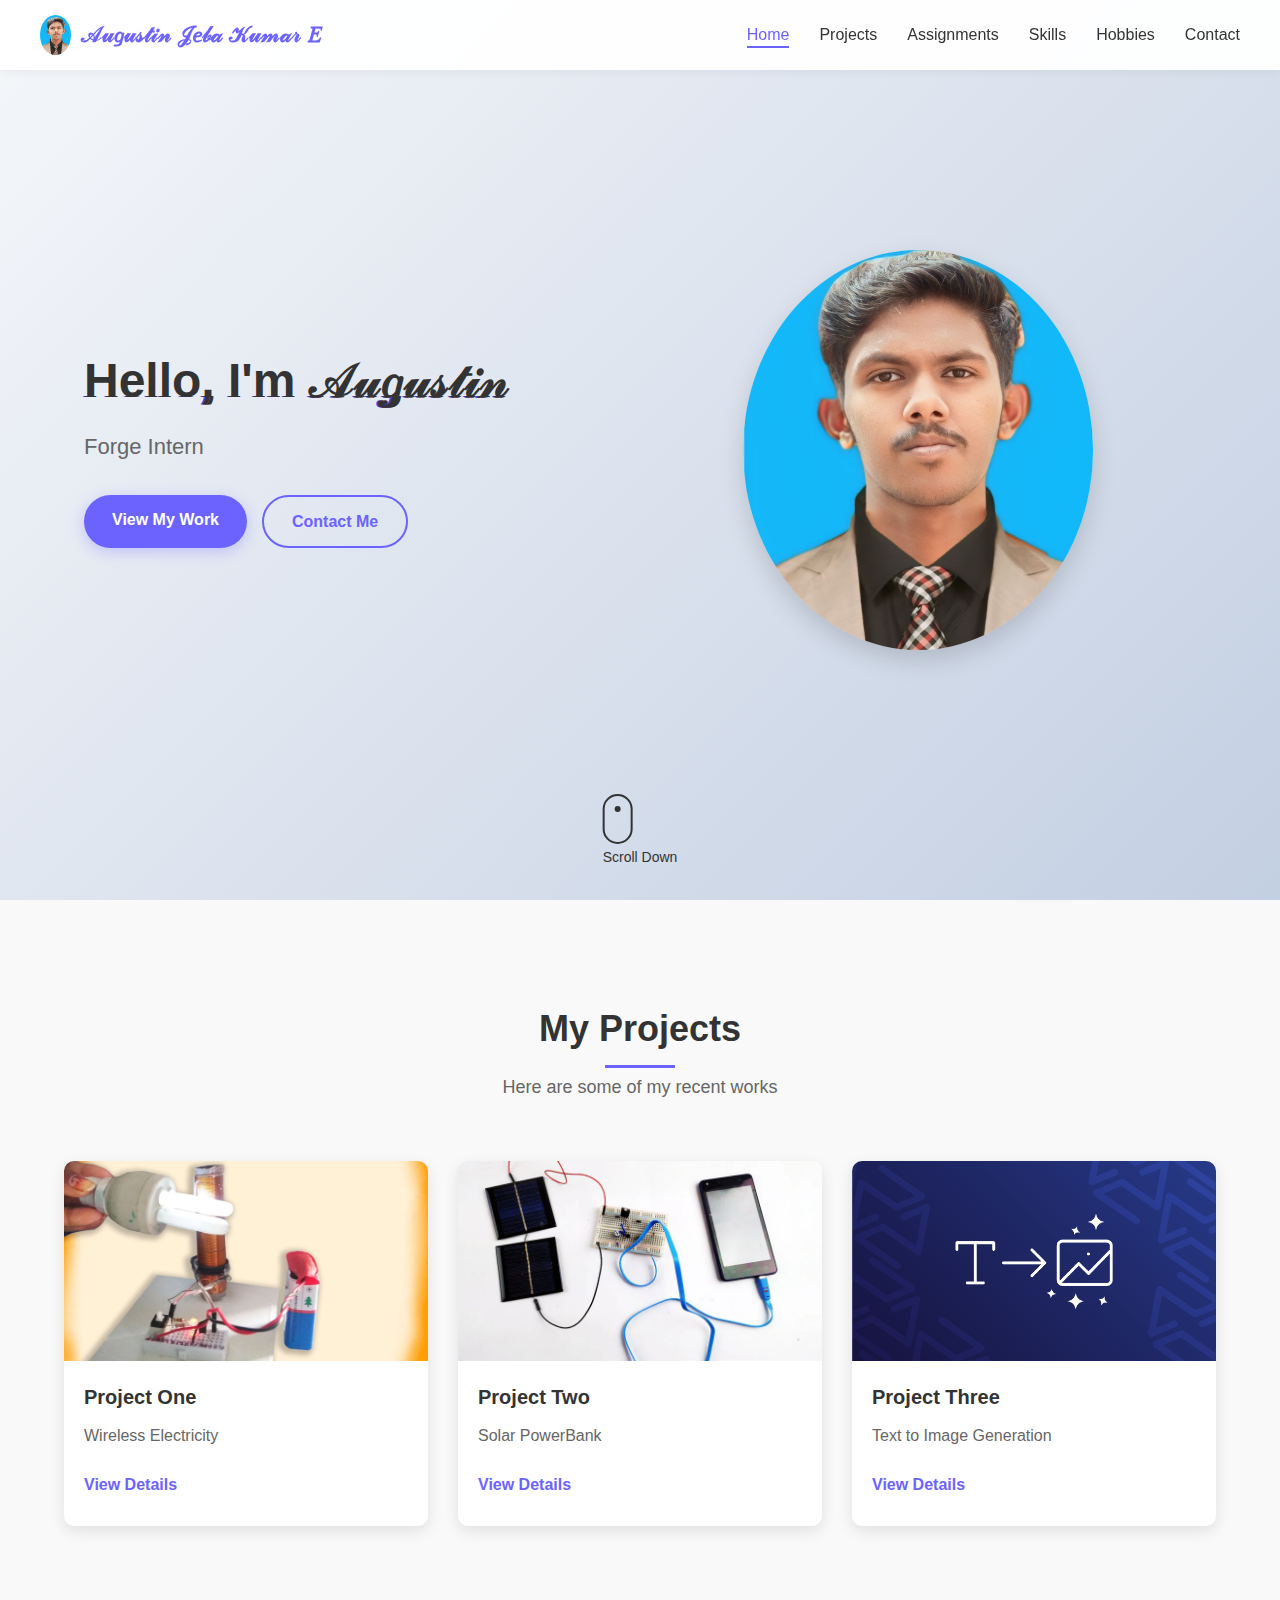
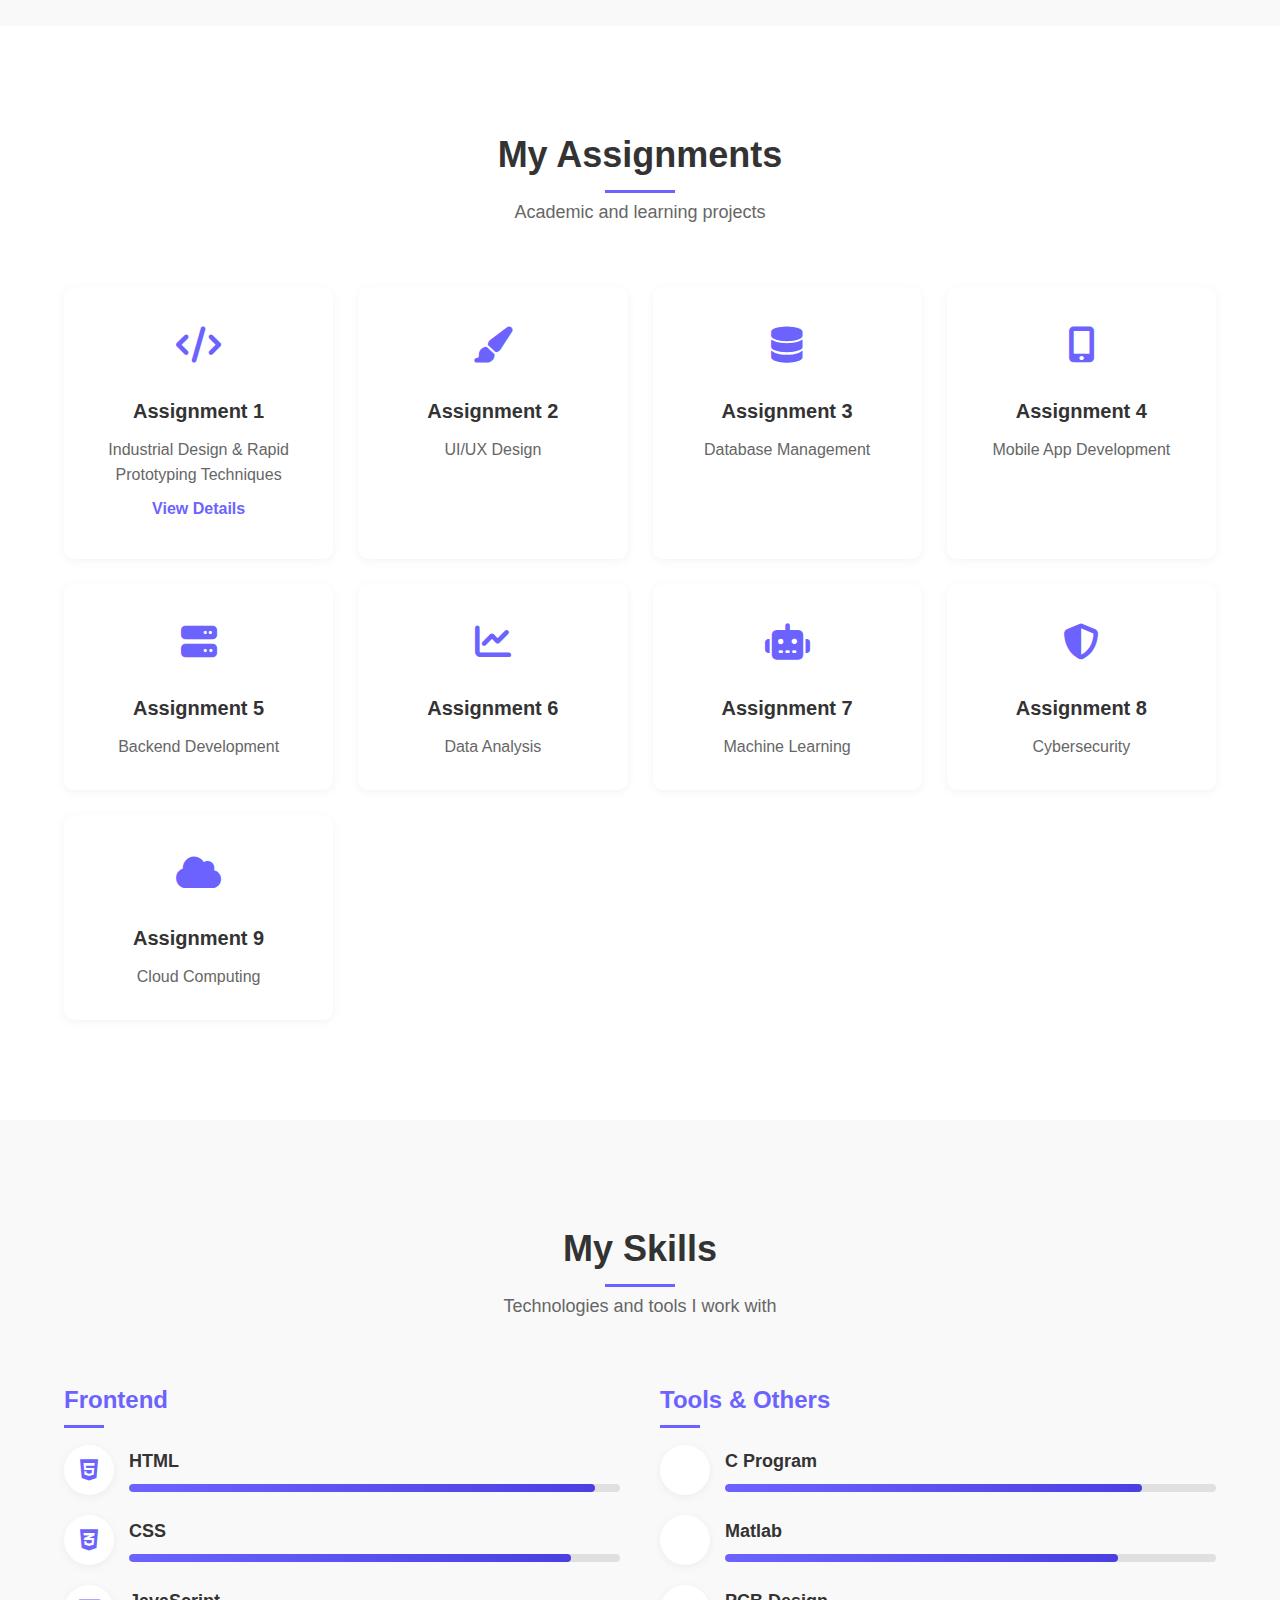
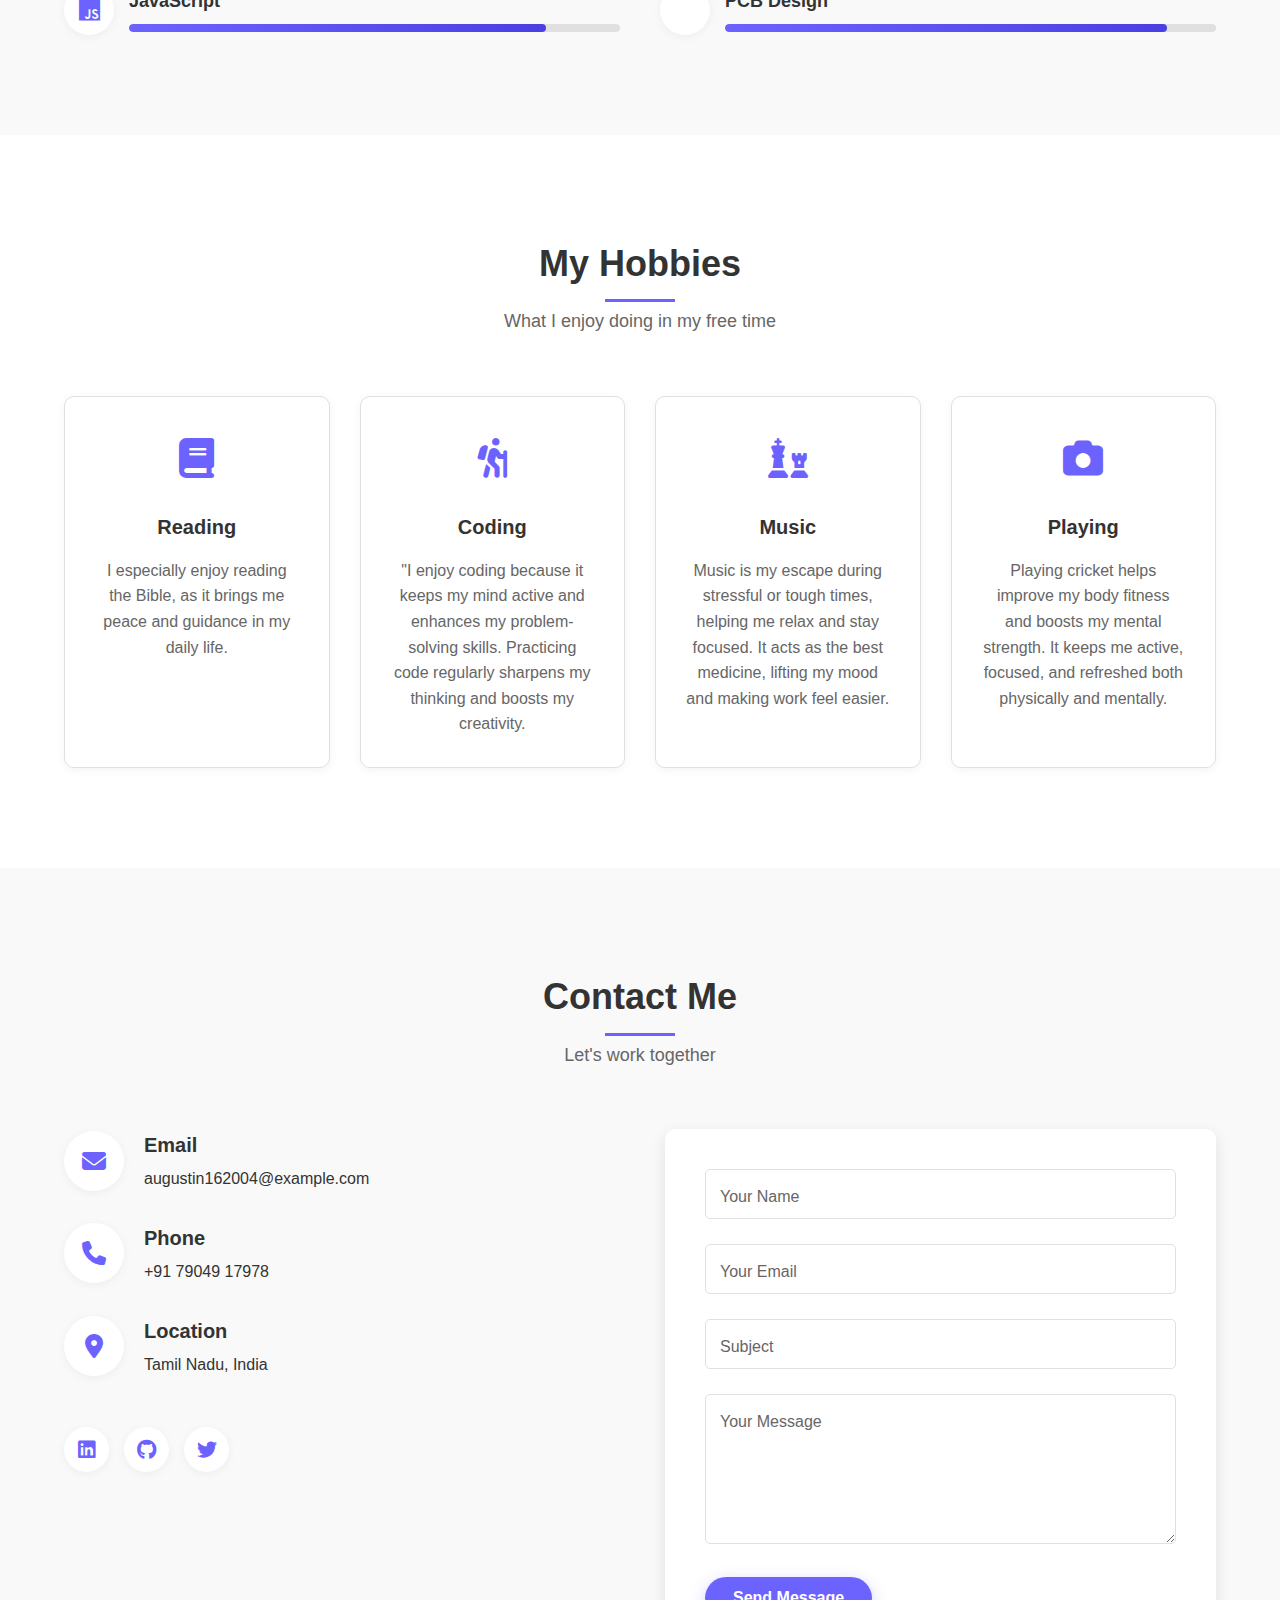
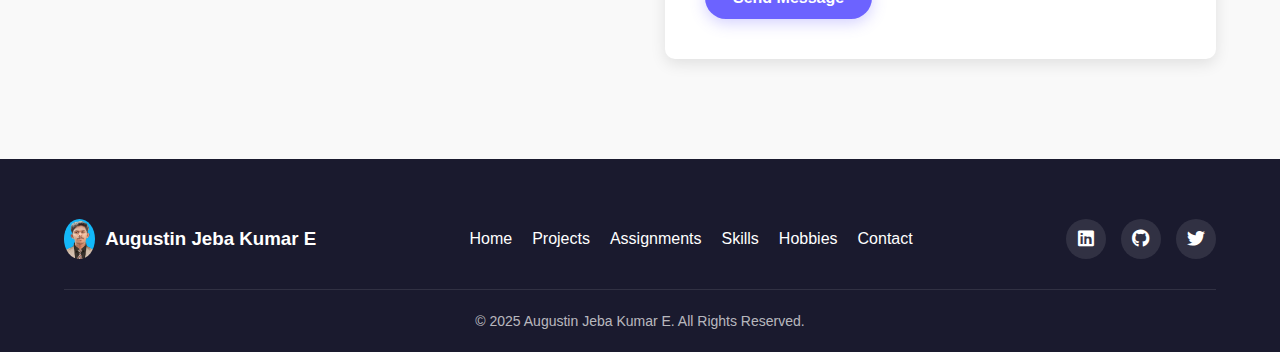
==== index.html @ efdfb590 "Update and rename file.html to index.html" ====
<!DOCTYPE html>
<html lang="en">
<head>
  <meta charset="UTF-8">
  <meta name="viewport" content="width=device-width, initial-scale=1.0">
  <title>Your Portfolio</title>
  <link rel="stylesheet" href="file.css">
  <link rel="stylesheet" href="https://cdnjs.cloudflare.com/ajax/libs/font-awesome/6.4.0/css/all.min.css">
</head>
<body>
  <!-- Navigation Bar -->
  <header>
    <div class="logo">
      <img src="WhatsApp Image 2025-02-07 at 15.51.20_f68d28e0.jpg" alt="Your Logo">
      <h1>𝒜𝓊𝑔𝓊𝓈𝓉𝒾𝓃 𝒥𝑒𝒷𝒶 𝒦𝓊𝓂𝒶𝓇 𝐸</h1>
    </div>
    <nav>
      <div class="hamburger">
        <div class="line"></div>
        <div class="line"></div>
        <div class="line"></div>
      </div>
      <ul class="nav-links">
        <li><a href="#home" class="active">Home</a></li>
        <li><a href="#projects">Projects</a></li>
        <li><a href="#assignments">Assignments</a></li>
        <li><a href="#skills">Skills</a></li>
        <li><a href="#hobbies">Hobbies</a></li>
        <li><a href="#contact">Contact</a></li>
      </ul>
    </nav>
  </header>

  <!-- Hero Section -->
  <section id="home" class="hero">
    <div class="hero-content">
      <div class="hero-text">
        <h1 class="glitch" data-text="Hello, I'm 𝒜𝓊𝑔𝓊𝓈𝓉𝒾𝓃 ">Hello, I'm 𝒜𝓊𝑔𝓊𝓈𝓉𝒾𝓃 </h1>
        <p class="subtitle">Forge Intern</p>
        <div class="cta-buttons">
          <a href="#projects" class="btn primary-btn">View My Work</a>
          <a href="#contact" class="btn secondary-btn">Contact Me</a>
        </div>
      </div>
      <div class="hero-image">
        <div class="profile-container">
          <img src="WhatsApp Image 2025-02-07 at 15.51.20_f68d28e0.jpg" alt="Your Profile Picture">
        </div>
      </div>
    </div>
    <div class="scroll-down">
      <a href="#projects">
        <div class="mouse">
          <div class="wheel"></div>
        </div>
        <div>
          <span class="scroll-text">Scroll Down</span>
        </div>
      </a>
    </div>
  </section>

  <!-- Projects Section -->
  <section id="projects" class="projects">
    <div class="section-header">
      <h2>My Projects</h2>
      <p>Here are some of my recent works</p>
    </div>
    <div class="projects-container">
      <div class="project-card" data-id="project1">
        <div class="project-image">
          <img src="tesla-coil-wireless-transmission-diy-kit-stepstodo-original-imaf6ykzszbhccqh (1).webp" alt="Project 1">
        </div>
        <div class="project-info">
          <h3>Project One</h3>
          <p>Wireless Electricity</p>
         <a href="https://drive.google.com/file/d/1ljsdqUq_-S6CLvlQ_SUX-d-lRzGwQEan/view?usp=drive_link" class="view-project">View Details </a>
         
        </div>
      </div>
      <div class="project-card" data-id="project2">
        <div class="project-image">
          <img src="Solar-Mobile-Charger_750x.webp" alt="Project 2">
        </div>
        <div class="project-info">
          <h3>Project Two</h3>
          <p>Solar PowerBank</p>
          <a href="https://drive.google.com/file/d/10ZZCG6cVs_70UPcAe3WZsGLm741xFAHj/view?usp=drive_link" class="view-project">View Details </a>
          
        </div>
      </div>
      <div class="project-card" data-id="project3">
        <div class="project-image">
          <img src="1654634918204 (1).png" alt="Project 3">
        </div>
        <div class="project-info">
          <h3>Project Three</h3>
          <p>Text to Image Generation </p>
          <a href="https://drive.google.com/file/d/10dFiBrW1k892UClHj4F9c2ip556Mma03/view?usp=sharing" class="view-project">View Details </a>
          
        </div>
      </div>
    </div>
  </section>

  <!-- Project Popups -->
  <div class="popup-overlay" id="project-popup-overlay">
    <div class="popup-container">
      <div class="popup-close">&times;</div>
      <div class="popup-content" id="project1-popup">
        <h2>Project One</h2>
        <div class="popup-image">
          <img src="tesla-coil-wireless-transmission-diy-kit-stepstodo-original-imaf6ykzszbhccqh.webp" alt="Project 1 Detail">
        </div>
        <div class="popup-details">
          <h3>Web Application</h3>
          <p>This is a detailed description of Project One. It includes information about the technologies used, challenges faced, and solutions implemented.</p>
          <div class="tech-stack">
            <span>HTML5</span>
            <span>CSS3</span>
            <span>JavaScript</span>
            <span>React</span>
          </div>
          <div class="project-links">
            <a href="#" class="btn primary-btn" target="_blank">Live Demo</a>
            <a href="#" class="btn secondary-btn" target="_blank">GitHub Repo</a>
          </div>
        </div>
      </div>
      <div class="popup-content" id="project2-popup">
        <h2>Project Two</h2>
        <div class="popup-image">
          <img src="1654634918204 (1).png" alt="Project 2 Detail">
        </div>
        <div class="popup-details">
          <h3>Mobile App</h3>
          <p>This is a detailed description of Project Two. It includes information about the technologies used, challenges faced, and solutions implemented.</p>
          <div class="tech-stack">
            <span>React Native</span>
            <span>Firebase</span>
            <span>Redux</span>
          </div>
          <div class="project-links">
            <a href="#" class="btn primary-btn" target="_blank">App Store</a>
            <a href="#" class="btn secondary-btn" target="_blank">GitHub Repo</a>
          </div>
        </div>
      </div>
      <div class="popup-content" id="project3-popup">
        <h2>Project Three</h2>
        <div class="popup-image">
          <img src="1654634918204.png?height=400&width=700" alt="Project 3 Detail">
        </div>
        <div class="popup-details">
          <h3>E-commerce Website</h3>
          <p>This is a detailed description of Project Three. It includes information about the technologies used, challenges faced, and solutions implemented.</p>
          <div class="tech-stack">
            <span>Next.js</span>
            <span>Tailwind CSS</span>
            <span>MongoDB</span>
            <span>Stripe</span>
          </div>
          <div class="project-links">
            <a href="#" class="btn primary-btn" target="_blank">Live Demo</a>
            <a href="#" class="btn secondary-btn" target="_blank">GitHub Repo</a>
          </div>
        </div>
      </div>
    </div>
  </div>

  <!-- Assignments Section -->
  <section id="assignments" class="assignments">
    <div class="section-header">
      <h2>My Assignments</h2>
      <p>Academic and learning projects</p>
    </div>
    <div class="assignments-container">
      <!-- 9 Assignment boxes -->
      <div class="assignment-card" data-id="assignment1">
        <div class="assignment-icon">
          <i class="fas fa-code"></i>
        </div>
        <h3>Assignment 1</h3>
        <p>Industrial Design & Rapid Prototyping Techniques</p>
        <a href="https://drive.google.com/file/d/1wCkVhm1Lb9VfdrDr3RHqjBl0d_-4qI41/view?usp=sharing" class="view-project">View Details </a>
      </div>
      <div class="assignment-card" data-id="assignment2">
        <div class="assignment-icon">
          <i class="fas fa-paint-brush"></i>
          
        </div>
        <h3>Assignment 2</h3>
        <p>UI/UX Design</p>
      </div>
      <div class="assignment-card" data-id="assignment3">
        <div class="assignment-icon">
          <i class="fas fa-database"></i>
        </div>
        <h3>Assignment 3</h3>
        <p>Database Management</p>
      </div>
      <div class="assignment-card" data-id="assignment4">
        <div class="assignment-icon">
          <i class="fas fa-mobile-alt"></i>
        </div>
        <h3>Assignment 4</h3>
        <p>Mobile App Development</p>
      </div>
      <div class="assignment-card" data-id="assignment5">
        <div class="assignment-icon">
          <i class="fas fa-server"></i>
        </div>
        <h3>Assignment 5</h3>
        <p>Backend Development</p>
      </div>
      <div class="assignment-card" data-id="assignment6">
        <div class="assignment-icon">
          <i class="fas fa-chart-line"></i>
        </div>
        <h3>Assignment 6</h3>
        <p>Data Analysis</p>
      </div>
      <div class="assignment-card" data-id="assignment7">
        <div class="assignment-icon">
          <i class="fas fa-robot"></i>
        </div>
        <h3>Assignment 7</h3>
        <p>Machine Learning</p>
      </div>
      <div class="assignment-card" data-id="assignment8">
        <div class="assignment-icon">
          <i class="fas fa-shield-alt"></i>
        </div>
        <h3>Assignment 8</h3>
        <p>Cybersecurity</p>
      </div>
      <div class="assignment-card" data-id="assignment9">
        <div class="assignment-icon">
          <i class="fas fa-cloud"></i>
        </div>
        <h3>Assignment 9</h3>
        <p>Cloud Computing</p>
      </div>
    </div>
  </section>

  <!-- Assignment Popups -->
  <div class="popup-overlay" id="assignment-popup-overlay">
    <div class="popup-container">
      <div class="popup-close">&times;</div>
      <!-- Assignment 1 Popup -->
      <div class="popup-content" id="assignment1-popup">
        <h2>Assignment 1: Web Development Basics</h2>
        <div class="popup-details">
          <div class="assignment-meta">
            <p><strong>Course:</strong> Introduction to Web Development</p>
            <p><strong>Date:</strong> January 2023</p>
            <p><strong>Grade:</strong> A</p>
          </div>
          <h3>Description</h3>
          <p>This assignment focused on creating a responsive website using HTML, CSS, and JavaScript. The goal was to demonstrate understanding of fundamental web development concepts.</p>
          <h3>Key Learnings</h3>
          <ul>
            <li>Semantic HTML structure</li>
            <li>CSS Flexbox and Grid layouts</li>
            <li>JavaScript DOM manipulation</li>
            <li>Responsive design principles</li>
          </ul>
          <div class="assignment-files">
            <h3>Files & Resources</h3>
            <a href="#" class="file-link" target="_blank"><i class="fas fa-file-code"></i> Project Files</a>
            <a href="#" class="file-link" target="_blank"><i class="fas fa-file-pdf"></i> Documentation</a>
            <a href="#" class="file-link" target="_blank"><i class="fas fa-link"></i> Live Demo</a>
          </div>
        </div>
      </div>
      
      <!-- Assignment 2 Popup -->
      <div class="popup-content" id="assignment2-popup">
        <h2>Assignment 2: UI/UX Design</h2>
        <div class="popup-details">
          <div class="assignment-meta">
            <p><strong>Course:</strong> User Interface Design</p>
            <p><strong>Date:</strong> February 2023</p>
            <p><strong>Grade:</strong> A-</p>
          </div>
          <h3>Description</h3>
          <p>This assignment involved creating wireframes and prototypes for a mobile application. The focus was on user experience and interface design principles.</p>
          <h3>Key Learnings</h3>
          <ul>
            <li>User research and personas</li>
            <li>Wireframing and prototyping</li>
            <li>Design systems and components</li>
            <li>Usability testing</li>
          </ul>
          <div class="assignment-files">
            <h3>Files & Resources</h3>
            <a href="#" class="file-link" target="_blank"><i class="fas fa-file-image"></i> Design Files</a>
            <a href="#" class="file-link" target="_blank"><i class="fas fa-file-pdf"></i> Case Study</a>
            <a href="#" class="file-link" target="_blank"><i class="fas fa-link"></i> Prototype</a>
          </div>
        </div>
      </div>
      
      <!-- Additional assignment popups would follow the same pattern -->
      <!-- For brevity, I'm only showing 2 detailed examples, but in a real implementation, all 9 would be created -->
    </div>
  </div>

  <!-- Skills Section -->
  <section id="skills" class="skills">
    <div class="section-header">
      <h2>My Skills</h2>
      <p>Technologies and tools I work with</p>
    </div>
    <div class="skills-container">
      <div class="skill-category">
        <h3>Frontend</h3>
        <div class="skill-items">
          <div class="skill-item">
            <div class="skill-icon"><i class="fab fa-html5"></i></div>
            <div class="skill-info">
              <h4>HTML</h4>
              <div class="skill-bar">
                <div class="skill-level" style="width: 95%"></div>
              </div>
            </div>
          </div>
          <div class="skill-item">
            <div class="skill-icon"><i class="fab fa-css3-alt"></i></div>
            <div class="skill-info">
              <h4>CSS</h4>
              <div class="skill-bar">
                <div class="skill-level" style="width: 90%"></div>
              </div>
            </div>
          </div>
          <div class="skill-item">
            <div class="skill-icon"><i class="fab fa-js"></i></div>
            <div class="skill-info">
              <h4>JavaScript</h4>
              <div class="skill-bar">
                <div class="skill-level" style="width: 85%"></div>
              </div>
            </div>
          </div>
         
              </div>
            </div>
         
  
      
      <div class="skill-category">
        <h3>Tools & Others</h3>
        <div class="skill-items">
          <div class="skill-item">
            <div class="skill-icon"><img src="letter-c_3665923.png" alt=""></div>
            <div class="skill-info">
              <h4>C Program</h4>
              <div class="skill-bar">
                <div class="skill-level" style="width: 85%"></div>
              </div>
            </div>
          </div>
          <div class="skill-item">
            <div class="skill-icon"><img src="Matlab_Logo.png" alt=""></div>
            <div class="skill-info">
              <h4>Matlab</h4>
              <div class="skill-bar">
                <div class="skill-level" style="width: 80%"></div>
              </div>
            </div>
          </div>
          <div class="skill-item">
            <div class="skill-icon"><img src="pcb_2132987.png" alt=""></div>
            <div class="skill-info">
              <h4>PCB Design</h4>
              <div class="skill-bar">
                <div class="skill-level" style="width: 90%"></div>
              </div>
            </div>
          </div>
        </div>
      </div>
    </div>
  </section>

  <!-- Hobbies Section -->
  <section id="hobbies" class="hobbies">
    <div class="section-header">
      <h2>My Hobbies</h2>
      <p>What I enjoy doing in my free time</p>
    </div>
    <div class="hobbies-container">
      <div class="hobby-card">
        <div class="hobby-icon">
          <i class="fas fa-book"></i>
        </div>
        <h3>Reading</h3>
        <p>I especially enjoy reading the Bible, as it brings me peace and guidance in my daily life.</p>
      </div>
      <div class="hobby-card">
        <div class="hobby-icon">
          <i class="fas fa-hiking"></i>
        </div>
        <h3>Coding</h3>
        <p>"I enjoy coding because it keeps my mind active and enhances my problem-solving skills. Practicing code regularly sharpens my thinking and boosts my creativity.</p>
      </div>
      <div class="hobby-card">
        <div class="hobby-icon">
          <i class="fas fa-chess"></i>
        </div>
        <h3>Music</h3>
        <p>Music is my escape during stressful or tough times, helping me relax and stay focused. It acts as the best medicine, lifting my mood and making work feel easier.</p>
      </div>
      <div class="hobby-card">
        <div class="hobby-icon">
          <i class="fas fa-camera"></i>
        </div>
        <h3>Playing</h3>
        <p>Playing cricket helps improve my body fitness and boosts my mental strength. It keeps me active, focused, and refreshed both physically and mentally.</p>
      </div>
    </div>
  </section>

  <!-- Contact Section -->
  <section id="contact" class="contact">
    <div class="section-header">
      <h2>Contact Me</h2>
      <p>Let's work together</p>
    </div>
    <div class="contact-container">
      <div class="contact-info">
        <div class="contact-item">
          <div class="contact-icon">
            <i class="fas fa-envelope"></i>
          </div>
          <div class="contact-text">
            <h3>Email</h3>
            <p>augustin162004@example.com</p>
          </div>
        </div>
        <div class="contact-item">
          <div class="contact-icon">
            <i class="fas fa-phone"></i>
          </div>
          <div class="contact-text">
            <h3>Phone</h3>
            <p>+91 79049 17978</p>
          </div>
        </div>
        <div class="contact-item">
          <div class="contact-icon">
            <i class="fas fa-map-marker-alt"></i>
          </div>
          <div class="contact-text">
            <h3>Location</h3>
            <p>Tamil Nadu, India</p>
          </div>
        </div>
        <div class="social-links">
          <a href="https://www.linkedin.com/in/augustin-jeba-kumar-e?utm_source=share&utm_campaign=share_via&utm_content=profile&utm_medium=android_app" target="_blank"><i class="fab fa-linkedin"></i></a>
          <a href="https://github.com/AUGUSTINJEBAKUMARE" target="_blank"><i class="fab fa-github"></i></a>
          <a href="https://x.com/kumar_jeba83591" target="_blank"><i class="fab fa-twitter"></i></a>
    
        </div>
      </div>
      <div class="contact-form">
        <form id="contactForm">
          <div class="form-group">
            <input type="text" id="name" name="name" placeholder="Your Name" required>
            <label for="name">Your Name</label>
          </div>
          <div class="form-group">
            <input type="email" id="email" name="email" placeholder="Your Email" required>
            <label for="email">Your Email</label>
          </div>
          <div class="form-group">
            <input type="text" id="subject" name="subject" placeholder="Subject" required>
            <label for="subject">Subject</label>
          </div>
          <div class="form-group">
            <textarea id="message" name="message" placeholder="Your Message" required></textarea>
            <label for="message">Your Message</label>
          </div>
          <button type="submit" class="btn primary-btn">Send Message</button>
        </form>
      </div>
    </div>
  </section>

  <!-- Footer -->
  <footer>
    <div class="footer-content">
      <div class="logo">
        <img src="WhatsApp Image 2025-02-07 at 15.51.20_f68d28e0.jpg" alt="Your Logo">
        <h3>Augustin Jeba Kumar E</h3>
      </div>
      <div class="footer-links">
        <a href="#home">Home</a>
        <a href="#projects">Projects</a>
        <a href="#assignments">Assignments</a>
        <a href="#skills">Skills</a>
        <a href="#hobbies">Hobbies</a>
        <a href="#contact">Contact</a>
      </div>
      <div class="footer-social">
        <a href="https://www.linkedin.com/in/augustin-jeba-kumar-e?utm_source=share&utm_campaign=share_via&utm_content=profile&utm_medium=android_app" target="_blank"><i class="fab fa-linkedin"></i></a>
        <a href="https://github.com/AUGUSTINJEBAKUMARE" target="_blank"><i class="fab fa-github"></i></a>
        <a href="https://x.com/kumar_jeba83591" target="_blank"><i class="fab fa-twitter"></i></a>
       
      </div>
    </div>
    <div class="footer-bottom">
      <p>&copy; 2025 Augustin Jeba Kumar E. All Rights Reserved.</p>
    </div>
  </footer>

  <script src="file.js"></script>
</body>
</html>
---- file.css ----
/* Base Styles and Variables */
:root {
    --primary-color: #6c63ff;
    --secondary-color: #4a40e2;
    --accent-color: #ff6584;
    --text-color: #333;
    --text-light: #666;
    --bg-color: #fff;
    --bg-light: #f9f9f9;
    --bg-dark: #1a1a2e;
    --card-bg: #ffffff;
    --border-color: #e0e0e0;
    --shadow-sm: 0 2px 10px rgba(0, 0, 0, 0.05);
    --shadow-md: 0 5px 15px rgba(0, 0, 0, 0.1);
    --shadow-lg: 0 10px 25px rgba(0, 0, 0, 0.15);
    --border-radius-sm: 5px;
    --border-radius-md: 10px;
    --border-radius-lg: 15px;
    --transition: all 0.3s ease;
    --font-main: "Poppins", sans-serif;
    --font-heading: "Montserrat", sans-serif;
  }
  
  /* Import Google Fonts */
  @import url("https://fonts.googleapis.com/css2?family=Montserrat:wght@400;500;600;700&family=Poppins:wght@300;400;500;600;700&display=swap");
  
  /* Reset and Base Styles */
  * {
    margin: 0;
    padding: 0;
    box-sizing: border-box;
  }
  
  html {
    scroll-behavior: smooth;
  }
  
  body {
    font-family: var(--font-main);
    color: var(--text-color);
    background-color: var(--bg-color);
    line-height: 1.6;
    overflow-x: hidden;
  }
  
  a {
    text-decoration: none;
    color: inherit;
  }
  
  ul {
    list-style: none;
  }
  
  img {
    max-width: 100%;
    height: auto;
  }
  
  section {
    padding: 80px 0;
  }
  
  .container {
    width: 90%;
    max-width: 1200px;
    margin: 0 auto;
  }
  
  .btn {
    display: inline-block;
    padding: 12px 28px;
    border-radius: 30px;
    font-weight: 600;
    font-size: 16px;
    cursor: pointer;
    transition: var(--transition);
    border: none;
    outline: none;
  }
  
  .primary-btn {
    background-color: var(--primary-color);
    color: white;
    box-shadow: 0 4px 15px rgba(108, 99, 255, 0.3);
  }
  
  .primary-btn:hover {
    background-color: var(--secondary-color);
    transform: translateY(-3px);
    box-shadow: 0 6px 20px rgba(108, 99, 255, 0.4);
  }
  
  .secondary-btn {
    background-color: transparent;
    color: var(--primary-color);
    border: 2px solid var(--primary-color);
  }
  
  .secondary-btn:hover {
    background-color: var(--primary-color);
    color: white;
    transform: translateY(-3px);
  }
  
  .section-header {
    text-align: center;
    margin-bottom: 60px;
  }
  
  .section-header h2 {
    font-size: 36px;
    font-weight: 700;
    margin-bottom: 15px;
    font-family: var(--font-heading);
    position: relative;
    display: inline-block;
  }
  
  .section-header h2::after {
    content: "";
    position: absolute;
    bottom: -10px;
    left: 50%;
    transform: translateX(-50%);
    width: 70px;
    height: 3px;
    background-color: var(--primary-color);
  }
  
  .section-header p {
    color: var(--text-light);
    font-size: 18px;
  }
  
  /* Header and Navigation */
  header {
    position: fixed;
    top: 0;
    left: 0;
    width: 100%;
    padding: 15px 40px;
    display: flex;
    justify-content: space-between;
    align-items: center;
    background-color: rgba(255, 255, 255, 0.95);
    backdrop-filter: blur(10px);
    box-shadow: var(--shadow-sm);
    z-index: 1000;
    transition: var(--transition);
  }
  
  header.scrolled {
    padding: 10px 40px;
    box-shadow: var(--shadow-md);
  }
  
  .logo {
    display: flex;
    align-items: center;
  }
  
  .logo img {
    height: 40px;
    border-radius: 50%;
    margin-right: 10px;
  }
  
  .logo h1 {
    font-size: 22px;
    font-weight: 700;
    color: var(--primary-color);
  }
  
  nav {
    display: flex;
    align-items: center;
  }
  
  .nav-links {
    display: flex;
    gap: 30px;
  }
  
  .nav-links a {
    font-weight: 500;
    position: relative;
    padding: 5px 0;
    transition: var(--transition);
  }
  
  .nav-links a::after {
    content: "";
    position: absolute;
    bottom: 0;
    left: 0;
    width: 0;
    height: 2px;
    background-color: var(--primary-color);
    transition: var(--transition);
  }
  
  .nav-links a:hover,
  .nav-links a.active {
    color: var(--primary-color);
  }
  
  .nav-links a:hover::after,
  .nav-links a.active::after {
    width: 100%;
  }
  
  .hamburger {
    display: none;
    cursor: pointer;
  }
  
  .hamburger .line {
    width: 25px;
    height: 3px;
    background-color: var(--text-color);
    margin: 5px 0;
    transition: var(--transition);
  }
  
  /* Hero Section */
  .hero {
    height: 100vh;
    display: flex;
    align-items: center;
    justify-content: center;
    position: relative;
    padding-top: 80px;
    overflow: hidden;
    background: linear-gradient(135deg, #f5f7fa 0%, #c3cfe2 100%);
  }
  
  .hero-content {
    display: flex;
    align-items: center;  #f5f7fa 0%, #c3cfe2 100%);
  }
  
  .hero-content {
    display: flex;
    align-items: center;
    justify-content: space-between;
    width: 90%;
    max-width: 1200px;
    margin: 0 auto;
    padding: 0 20px;
  }
  
  .hero-text {
    flex: 1;
    max-width: 600px;
  }
  
  .hero-text h1 {
    font-size: 48px;
    font-weight: 700;
    margin-bottom: 20px;
    line-height: 1.2;
    color: var(--text-color);
    position: relative;
  }
  
  .glitch {
    position: relative;
  }
  
  .glitch::before,
  .glitch::after {
    content: attr(data-text);
    position: absolute;
    top: 0;
    left: 0;
    width: 100%;
    height: 100%;
  }
  
  .glitch::before {
    left: 2px;
    text-shadow: -2px 0 var(--accent-color);
    clip: rect(44px, 450px, 56px, 0);
    animation: glitch-anim-1 5s linear infinite alternate-reverse;
  }
  
  .glitch::after {
    left: -2px;
    text-shadow: -2px 0 var(--secondary-color);
    clip: rect(44px, 450px, 56px, 0);
    animation: glitch-anim-2 5s linear infinite alternate-reverse;
  }
  
  @keyframes glitch-anim-1 {
    0% {
      clip: rect(2px, 450px, 56px, 0);
    }
    20% {
      clip: rect(15px, 450px, 13px, 0);
    }
    40% {
      clip: rect(25px, 450px, 34px, 0);
    }
    60% {
      clip: rect(67px, 450px, 78px, 0);
    }
    80% {
      clip: rect(58px, 450px, 98px, 0);
    }
    100% {
      clip: rect(79px, 450px, 13px, 0);
    }
  }
  
  @keyframes glitch-anim-2 {
    0% {
      clip: rect(16px, 450px, 87px, 0);
    }
    20% {
      clip: rect(32px, 450px, 5px, 0);
    }
    40% {
      clip: rect(28px, 450px, 16px, 0);
    }
    60% {
      clip: rect(8px, 450px, 32px, 0);
    }
    80% {
      clip: rect(54px, 450px, 9px, 0);
    }
    100% {
      clip: rect(38px, 450px, 53px, 0);
    }
  }
  
  .hero-text .subtitle {
    font-size: 22px;
    color: var(--text-light);
    margin-bottom: 30px;
  }
  
  .cta-buttons {
    display: flex;
    gap: 15px;
    margin-top: 30px;
  }
  
  .hero-image {
    flex: 1;
    display: flex;
    justify-content: center;
    align-items: center;
  }
  
  .profile-container {
    position: relative;
    width: 350px;
    height: 400px;
    border-radius: 50%;
    overflow: hidden;
    box-shadow: var(--shadow-lg);
    animation: float 6s ease-in-out infinite;
  }
  
  @keyframes float {
    0% {
      transform: translateY(0px);
    }
    50% {
      transform: translateY(-20px);
    }
    100% {
      transform: translateY(0px);
    }
  }
  
  .profile-container img {
    width: 100%;
    height: 100%;
    object-fit: cover;
  }
  
  .scroll-down {
    position: absolute;
    bottom: 30px;
    left: 50%;
    transform: translateX(-50%);
    display: flex;
    flex-direction: column;
    align-items: center;
    animation: bounce 2s infinite;
  }
  
  @keyframes bounce {
    0%, 20%, 50%, 80%, 100% {
      transform: translateY(0) translateX(-50%);
    }
    40% {
      transform: translateY(-20px) translateX(-50%);
    }
    60% {
      transform: translateY(-10px) translateX(-50%);
    }
  }
  
  .mouse {
    width: 30px;
    height: 50px;
    border: 2px solid var(--text-color);
    border-radius: 20px;
    position: relative;
  }
  
  .wheel {
    width: 6px;
    height: 6px;
    background-color: var(--text-color);
    border-radius: 50%;
    position: absolute;
    top: 10px;
    left: 50%;
    transform: translateX(-50%);
    animation: wheel 1.5s infinite;
  }
  
  @keyframes wheel {
    0% {
      transform: translateX(-50%) translateY(0);
      opacity: 1;
    }
    100% {
      transform: translateX(-50%) translateY(20px);
      opacity: 0;
    }
  }
  
  .scroll-text {
    font-size: 14px;
    margin-top: 10px;
    color: var(--text-color);
  }
  
  /* Projects Section */
  .projects {
    background-color: var(--bg-light);
    padding: 100px 0;
  }
  
  .projects-container {
    display: grid;
    grid-template-columns: repeat(auto-fit, minmax(300px, 1fr));
    gap: 30px;
    width: 90%;
    max-width: 1200px;
    margin: 0 auto;
  }
  
  .project-card {
    background-color: var(--card-bg);
    border-radius: var(--border-radius-md);
    overflow: hidden;
    box-shadow: var(--shadow-md);
    transition: var(--transition);
    cursor: pointer;
  }
  
  .project-card:hover {
    transform: translateY(-10px);
    box-shadow: var(--shadow-lg);
  }
  
  .project-image {
    width: 100%;
    height: 200px;
    overflow: hidden;
  }
  
  .project-image img {
    width: 100%;
    height: 100%;
    object-fit: cover;
    transition: var(--transition);
  }
  
  .project-card:hover .project-image img {
    transform: scale(1.1);
  }
  
  .project-info {
    padding: 20px;
  }
  
  .project-info h3 {
    font-size: 20px;
    margin-bottom: 10px;
    color: var(--text-color);
  }
  
  .project-info p {
    color: var(--text-light);
    margin-bottom: 15px;
  }
  
  .view-project {
    background-color: transparent;
    color: var(--primary-color);
    border: none;
    font-weight: 600;
    cursor: pointer;
    padding: 8px 0;
    position: relative;
    display: inline-block;
  }
  
  .view-project::after {
    content: '';
    position: absolute;
    bottom: 0;
    left: 0;
    width: 0;
    height: 2px;
    background-color: var(--primary-color);
    transition: var(--transition);
  }
  
  .view-project:hover::after {
    width: 100%;
  }
  
  /* Popup Styles */
  .popup-overlay {
    position: fixed;
    top: 0;
    left: 0;
    width: 100%;
    height: 100%;
    background-color: rgba(0, 0, 0, 0.8);
    display: flex;
    justify-content: center;
    align-items: center;
    z-index: 2000;
    opacity: 0;
    visibility: hidden;
    transition: var(--transition);
  }
  
  .popup-overlay.active {
    opacity: 1;
    visibility: visible;
  }
  
  .popup-container {
    background-color: var(--bg-color);
    width: 90%;
    max-width: 900px;
    max-height: 90vh;
    border-radius: var(--border-radius-md);
    overflow-y: auto;
    position: relative;
    transform: scale(0.8);
    opacity: 0;
    transition: all 0.4s ease;
  }
  
  .popup-overlay.active .popup-container {
    transform: scale(1);
    opacity: 1;
  }
  
  .popup-close {
    position: absolute;
    top: 20px;
    right: 20px;
    font-size: 30px;
    color: var(--text-color);
    cursor: pointer;
    z-index: 10;
    transition: var(--transition);
  }
  
  .popup-close:hover {
    color: var(--accent-color);
    transform: rotate(90deg);
  }
  
  .popup-content {
    padding: 40px;
    display: none;
  }
  
  .popup-content.active {
    display: block;
  }
  
  .popup-content h2 {
    font-size: 28px;
    margin-bottom: 20px;
    color: var(--primary-color);
  }
  
  .popup-image {
    width: 100%;
    height: 400px;
    border-radius: var(--border-radius-sm);
    overflow: hidden;
    margin-bottom: 30px;
  }
  
  .popup-image img {
    width: 100%;
    height: 100%;
    object-fit: cover;
  }
  
  .popup-details h3 {
    font-size: 20px;
    margin-bottom: 15px;
  }
  
  .popup-details p {
    margin-bottom: 20px;
    line-height: 1.7;
  }
  
  .tech-stack {
    display: flex;
    flex-wrap: wrap;
    gap: 10px;
    margin-bottom: 30px;
  }
  
  .tech-stack span {
    background-color: var(--bg-light);
    padding: 8px 15px;
    border-radius: 20px;
    font-size: 14px;
    font-weight: 500;
  }
  
  .project-links {
    display: flex;
    gap: 15px;
  }
  
  /* Assignments Section */
  .assignments {
    padding: 100px 0;
  }
  
  .assignments-container {
    display: grid;
    grid-template-columns: repeat(auto-fit, minmax(250px, 1fr));
    gap: 25px;
    width: 90%;
    max-width: 1200px;
    margin: 0 auto;
  }
  
  .assignment-card {
    background-color: var(--card-bg);
    border-radius: var(--border-radius-md);
    padding: 30px 20px;
    text-align: center;
    box-shadow: var(--shadow-sm);
    transition: var(--transition);
    cursor: pointer;
    position: relative;
    overflow: hidden;
    z-index: 1;
  }
  
  .assignment-card::before {
    content: '';
    position: absolute;
    top: 0;
    left: 0;
    width: 100%;
    height: 100%;
    background: linear-gradient(135deg, var(--primary-color) 0%, var(--secondary-color) 100%);
    z-index: -1;
    opacity: 0;
    transition: var(--transition);
  }
  
  .assignment-card:hover {
    transform: translateY(-10px);
    box-shadow: var(--shadow-md);
    color: white;
  }
  
  .assignment-card:hover::before {
    opacity: 1;
  }
  
  .assignment-icon {
    font-size: 36px;
    color: var(--primary-color);
    margin-bottom: 20px;
    transition: var(--transition);
  }
  
  .assignment-card:hover .assignment-icon {
    color: white;
  }
  
  .assignment-card h3 {
    font-size: 20px;
    margin-bottom: 10px;
    transition: var(--transition);
  }
  
  .assignment-card p {
    color: var(--text-light);
    transition: var(--transition);
  }
  
  .assignment-card:hover p {
    color: rgba(255, 255, 255, 0.8);
  }
  
  .assignment-meta {
    background-color: var(--bg-light);
    padding: 15px;
    border-radius: var(--border-radius-sm);
    margin-bottom: 20px;
  }
  
  .assignment-files {
    margin-top: 30px;
  }
  
  .file-link {
    display: block;
    padding: 10px 15px;
    background-color: var(--bg-light);
    border-radius: var(--border-radius-sm);
    margin-bottom: 10px;
    transition: var(--transition);
  }
  
  .file-link:hover {
    background-color: var(--primary-color);
    color: white;
  }
  
  .file-link i {
    margin-right: 10px;
  }
  
  /* Skills Section */
  .skills {
    background-color: var(--bg-light);
    padding: 100px 0;
  }
  
  .skills-container {
    display: grid;
    grid-template-columns: repeat(auto-fit, minmax(300px, 1fr));
    gap: 40px;
    width: 90%;
    max-width: 1200px;
    margin: 0 auto;
  }
  
  .skill-category h3 {
    font-size: 24px;
    margin-bottom: 25px;
    color: var(--primary-color);
    position: relative;
    display: inline-block;
  }
  
  .skill-category h3::after {
    content: '';
    position: absolute;
    bottom: -8px;
    left: 0;
    width: 40px;
    height: 3px;
    background-color: var(--primary-color);
  }
  
  .skill-items {
    display: flex;
    flex-direction: column;
    gap: 20px;
  }
  
  .skill-item {
    display: flex;
    align-items: center;
    gap: 15px;
  }
  
  .skill-icon {
    width: 50px;
    height: 50px;
    background-color: white;
    border-radius: 50%;
    display: flex;
    justify-content: center;
    align-items: center;
    font-size: 24px;
    color: var(--primary-color);
    box-shadow: var(--shadow-sm);
  }
  
  .skill-info {
    flex: 1;
  }
  
  .skill-info h4 {
    font-size: 18px;
    margin-bottom: 8px;
  }
  
  .skill-bar {
    width: 100%;
    height: 8px;
    background-color: #e0e0e0;
    border-radius: 4px;
    overflow: hidden;
  }
  
  .skill-level {
    height: 100%;
    background: linear-gradient(90deg, var(--primary-color) 0%, var(--secondary-color) 100%);
    border-radius: 4px;
    position: relative;
    animation: skillFill 2s ease-out forwards;
  }
  
  @keyframes skillFill {
    from {
      width: 0;
    }
  }
  
  /* Hobbies Section */
  .hobbies {
    padding: 100px 0;
  }
  
  .hobbies-container {
    display: grid;
    grid-template-columns: repeat(auto-fit, minmax(250px, 1fr));
    gap: 30px;
    width: 90%;
    max-width: 1200px;
    margin: 0 auto;
  }
  
  .hobby-card {
    background-color: var(--card-bg);
    border-radius: var(--border-radius-md);
    padding: 30px;
    text-align: center;
    box-shadow: var(--shadow-sm);
    transition: var(--transition);
    border: 1px solid var(--border-color);
  }
  
  .hobby-card:hover {
    transform: translateY(-10px);
    box-shadow: var(--shadow-md);
    border-color: var(--primary-color);
  }
  
  .hobby-icon {
    font-size: 40px;
    color: var(--primary-color);
    margin-bottom: 20px;
  }
  
  .hobby-card h3 {
    font-size: 20px;
    margin-bottom: 15px;
  }
  
  .hobby-card p {
    color: var(--text-light);
  }
  
  /* Contact Section */
  .contact {
    background-color: var(--bg-light);
    padding: 100px 0;
  }
  
  .contact-container {
    display: grid;
    grid-template-columns: repeat(auto-fit, minmax(300px, 1fr));
    gap: 50px;
    width: 90%;
    max-width: 1200px;
    margin: 0 auto;
  }
  
  .contact-info {
    display: flex;
    flex-direction: column;
    gap: 30px;
  }
  
  .contact-item {
    display: flex;
    align-items: center;
    gap: 20px;
  }
  
  .contact-icon {
    width: 60px;
    height: 60px;
    background-color: white;
    border-radius: 50%;
    display: flex;
    justify-content: center;
    align-items: center;
    font-size: 24px;
    color: var(--primary-color);
    box-shadow: var(--shadow-sm);
  }
  
  .contact-text h3 {
    font-size: 20px;
    margin-bottom: 5px;
  }
  
  .social-links {
    display: flex;
    gap: 15px;
    margin-top: 20px;
  }
  
  .social-links a {
    width: 45px;
    height: 45px;
    background-color: white;
    border-radius: 50%;
    display: flex;
    justify-content: center;
    align-items: center;
    font-size: 20px;
    color: var(--primary-color);
    box-shadow: var(--shadow-sm);
    transition: var(--transition);
  }
  
  .social-links a:hover {
    background-color: var(--primary-color);
    color: white;
    transform: translateY(-5px);
  }
  
  .contact-form {
    background-color: white;
    padding: 40px;
    border-radius: var(--border-radius-md);
    box-shadow: var(--shadow-md);
  }
  
  .form-group {
    margin-bottom: 25px;
    position: relative;
  }
  
  .form-group input,
  .form-group textarea {
    width: 100%;
    padding: 15px;
    border: 1px solid var(--border-color);
    border-radius: var(--border-radius-sm);
    font-size: 16px;
    transition: var(--transition);
  }
  
  .form-group textarea {
    min-height: 150px;
    resize: vertical;
  }
  
  .form-group label {
    position: absolute;
    top: 15px;
    left: 15px;
    color: var(--text-light);
    transition: var(--transition);
    pointer-events: none;
  }
  
  .form-group input:focus,
  .form-group textarea:focus {
    border-color: var(--primary-color);
    outline: none;
  }
  
  .form-group input:focus + label,
  .form-group textarea:focus + label,
  .form-group input:not(:placeholder-shown) + label,
  .form-group textarea:not(:placeholder-shown) + label {
    top: -10px;
    left: 10px;
    font-size: 14px;
    background-color: white;
    padding: 0 5px;
    color: var(--primary-color);
  }
  
  .form-group input::placeholder,
  .form-group textarea::placeholder {
    color: transparent;
  }
  
  /* Footer */
  footer {
    background-color: var(--bg-dark);
    color: white;
    padding: 60px 0 20px;
  }
  
  .footer-content {
    display: flex;
    justify-content: space-between;
    align-items: center;
    flex-wrap: wrap;
    gap: 30px;
    width: 90%;
    max-width: 1200px;
    margin: 0 auto;
    padding-bottom: 30px;
    border-bottom: 1px solid rgba(255, 255, 255, 0.1);
  }
  
  .footer-logo {
    display: flex;
    align-items: center;
  }
  
  .footer-logo img {
    height: 30px;
    margin-right: 10px;
  }
  
  .footer-logo h3 {
    font-size: 20px;
    font-weight: 600;
  }
  
  .footer-links {
    display: flex;
    gap: 20px;
  }
  
  .footer-links a {
    transition: var(--transition);
  }
  
  .footer-links a:hover {
    color: var(--primary-color);
  }
  
  .footer-social {
    display: flex;
    gap: 15px;
  }
  
  .footer-social a {
    width: 40px;
    height: 40px;
    background-color: rgba(255, 255, 255, 0.1);
    border-radius: 50%;
    display: flex;
    justify-content: center;
    align-items: center;
    font-size: 18px;
    transition: var(--transition);
  }
  
  .footer-social a:hover {
    background-color: var(--primary-color);
    transform: translateY(-5px);
  }
  
  .footer-bottom {
    text-align: center;
    padding-top: 20px;
    width: 90%;
    max-width: 1200px;
    margin: 0 auto;
  }
  
  .footer-bottom p {
    font-size: 14px;
    color: rgba(255, 255, 255, 0.7);
  }
  
  /* Responsive Styles */
  @media (max-width: 1024px) {
    .hero-content {
      flex-direction: column-reverse;
      text-align: center;
      gap: 50px;
    }
    
    .hero-text {
      max-width: 100%;
    }
    
    .cta-buttons {
      justify-content: center;
    }
    
    .section-header h2 {
      font-size: 32px;
    }
  }
  
  @media (max-width: 768px) {
    header {
      padding: 15px 20px;
    }
    
    .nav-links {
      position: fixed;
      top: 70px;
      left: 0;
      width: 100%;
      background-color: white;
      flex-direction: column;
      align-items: center;
      padding: 20px 0;
      gap: 20px;
      box-shadow: var(--shadow-md);
      transform: translateY(-150%);
      transition: transform 0.3s ease;
      z-index: 999;
    }
    
    .nav-links.active {
      transform: translateY(0);
    }
    
    .hamburger {
      display: block;
    }
    
    .hamburger.active .line:nth-child(1) {
      transform: rotate(45deg) translate(5px, 5px);
    }
    
    .hamburger.active .line:nth-child(2) {
      opacity: 0;
    }
    
    .hamburger.active .line:nth-child(3) {
      transform: rotate(-45deg) translate(5px, -5px);
    }
    
    .hero {
      height: auto;
      padding: 120px 0 80px;
    }
    
    .profile-container {
      width: 280px;
      height: 280px;
    }
    
    .hero-text h1 {
      font-size: 36px;
    }
    
    .section-header {
      margin-bottom: 40px;
    }
    
    .section-header h2 {
      font-size: 28px;
    }
    
    .footer-content {
      flex-direction: column;
      align-items: center;
      text-align: center;
      gap: 20px;
    }
  }
  
  @media (max-width: 576px) {
    .hero-text h1 {
      font-size: 32px;
    }
    
    .hero-text .subtitle {
      font-size: 18px;
    }
    
    .cta-buttons {
      flex-direction: column;
      gap: 15px;
    }
    
    .profile-container {
      width: 240px;
      height: 240px;
    }
    
    .section-header h2 {
      font-size: 24px;
    }
    
    .popup-content {
      padding: 20px;
    }
    
    .popup-image {
      height: 200px;
    }
    
    .contact-container {
      grid-template-columns: 1fr;
    }
    
    .contact-form {
      padding: 20px;
    }
    
    .footer-links {
      flex-wrap: wrap;
      justify-content: center;
    }
  }
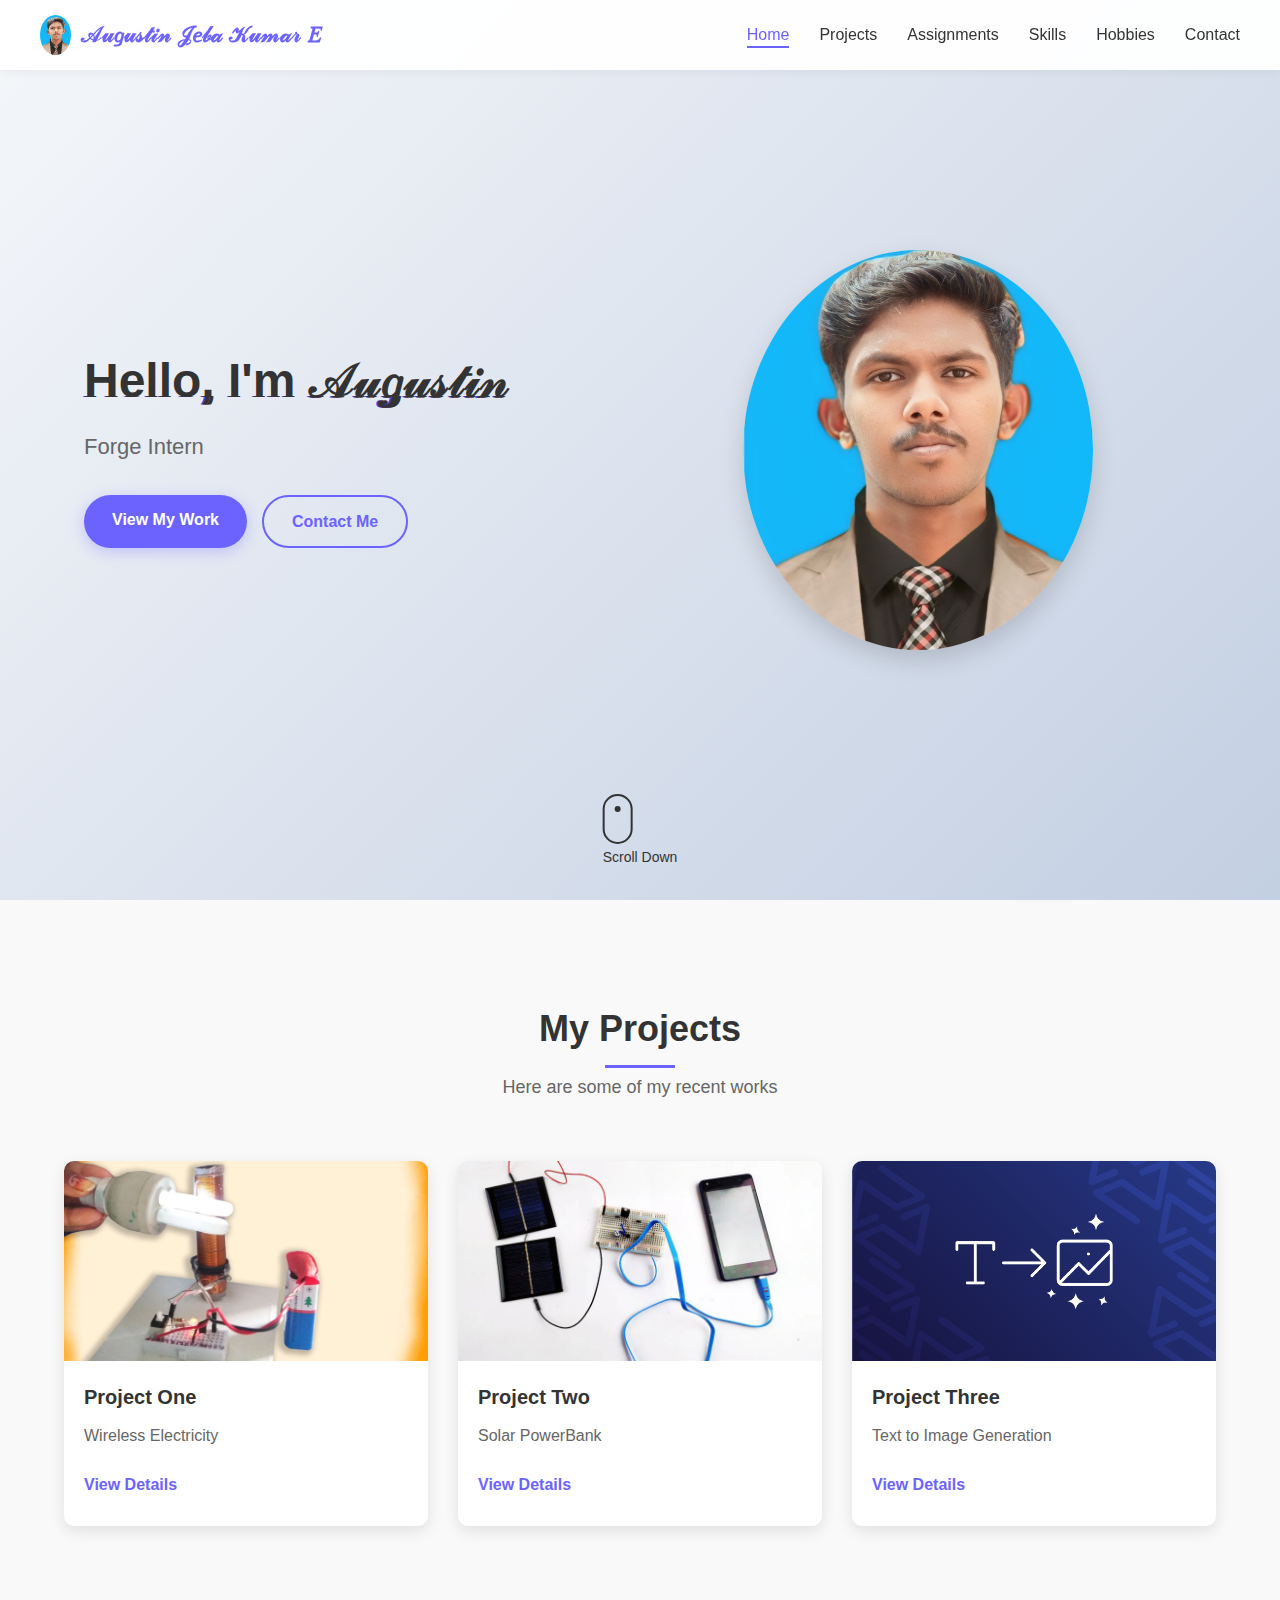
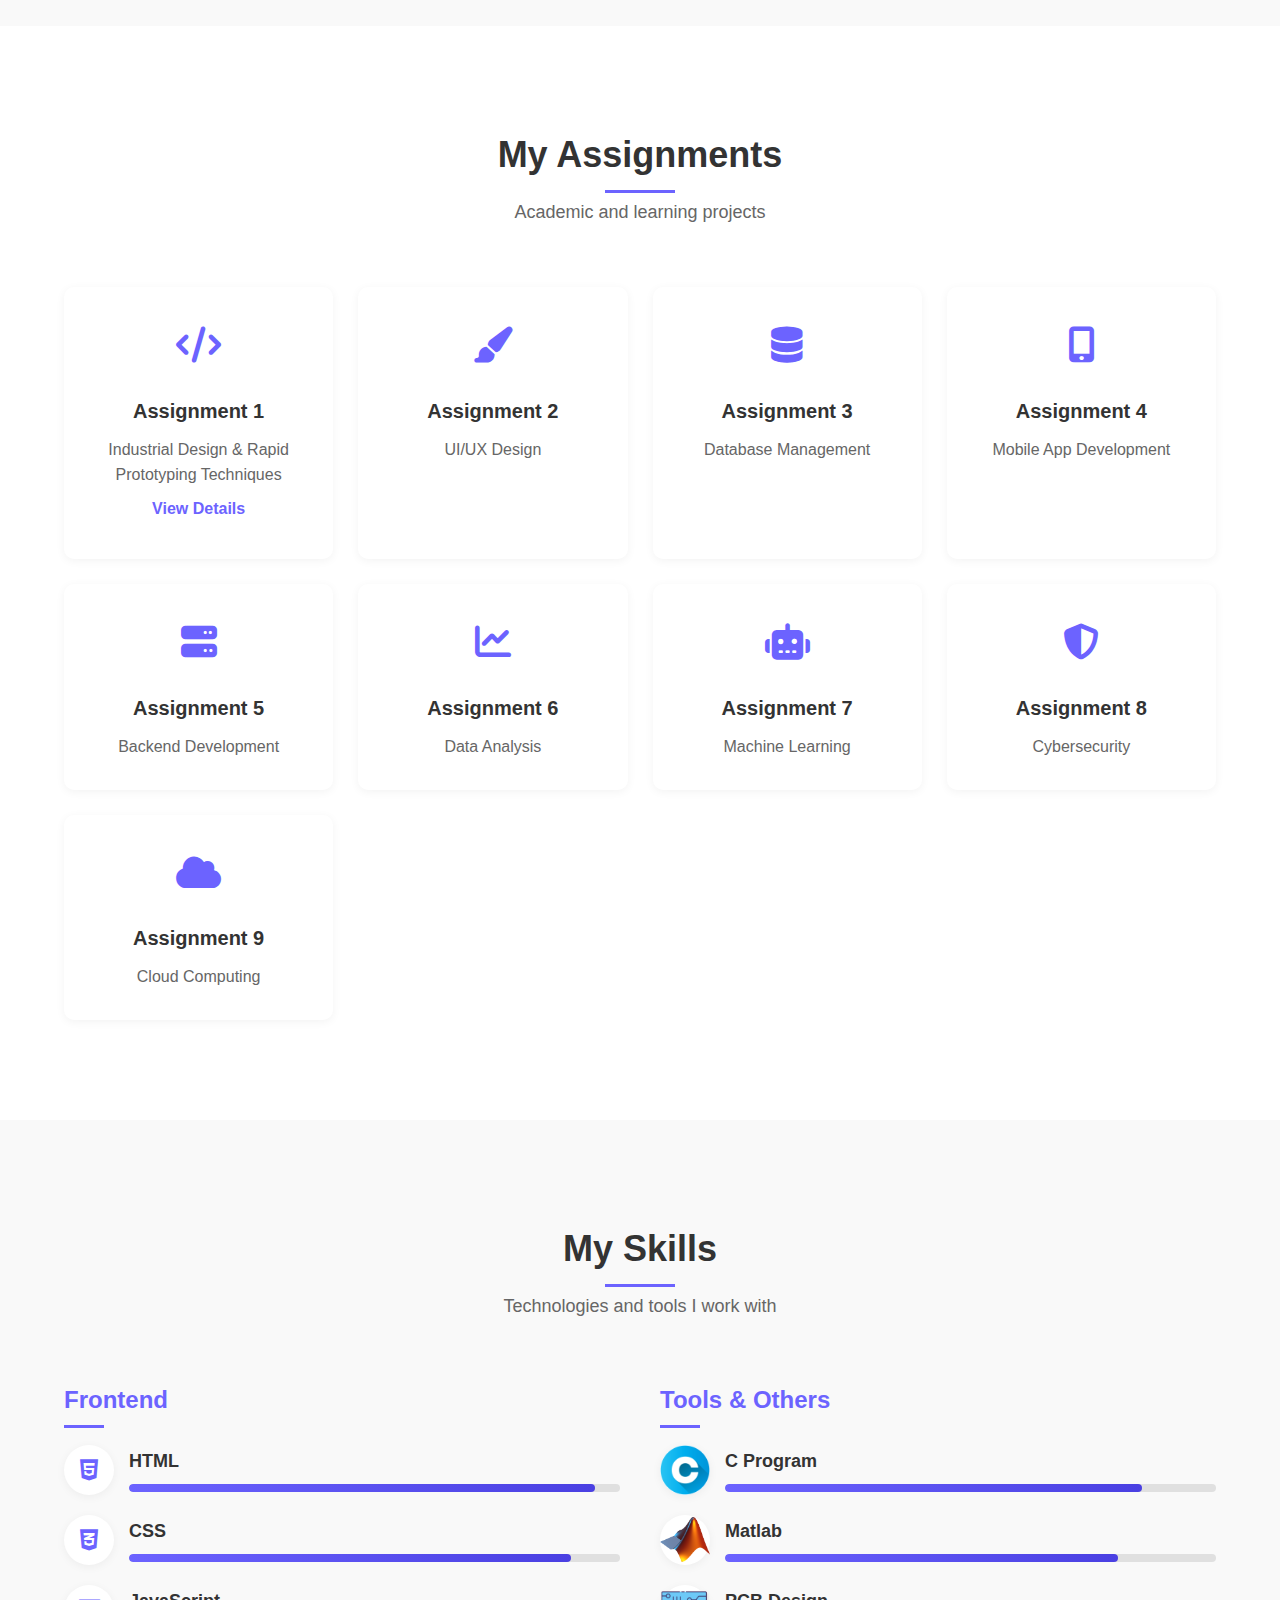
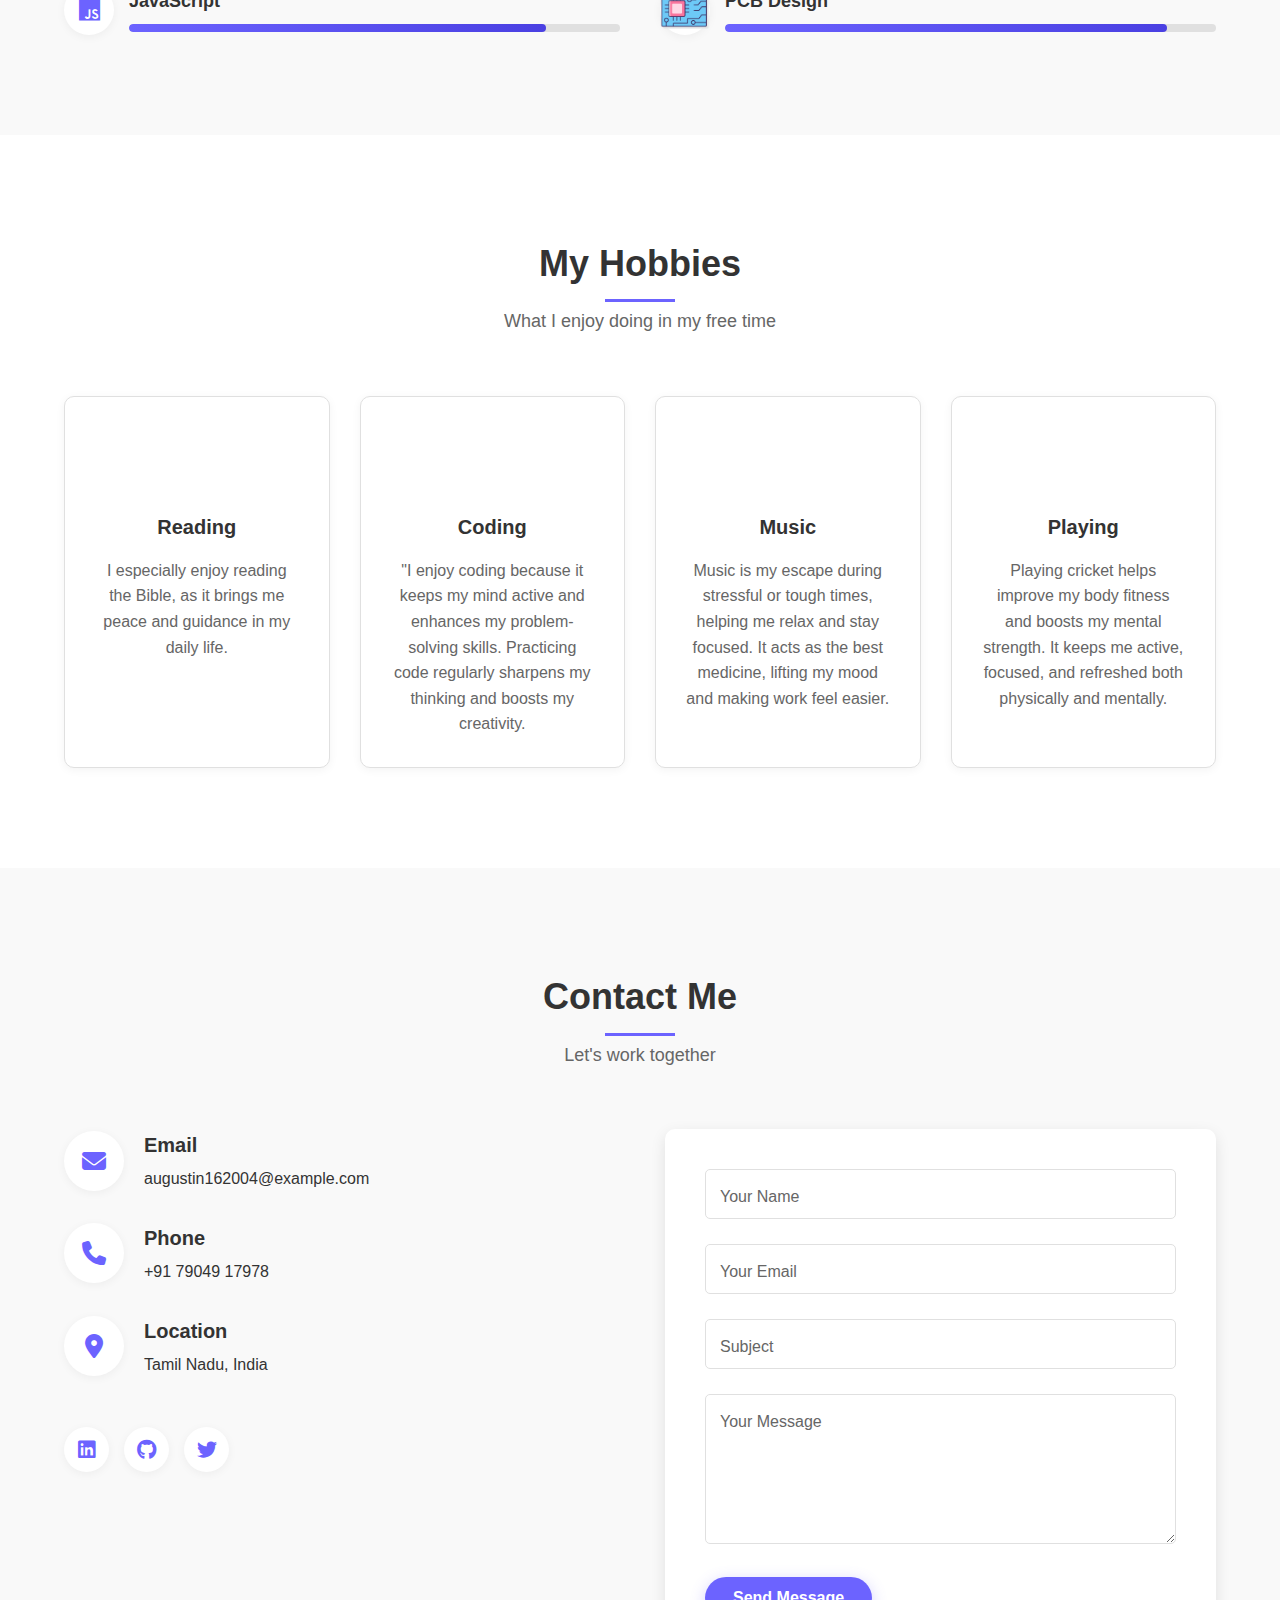
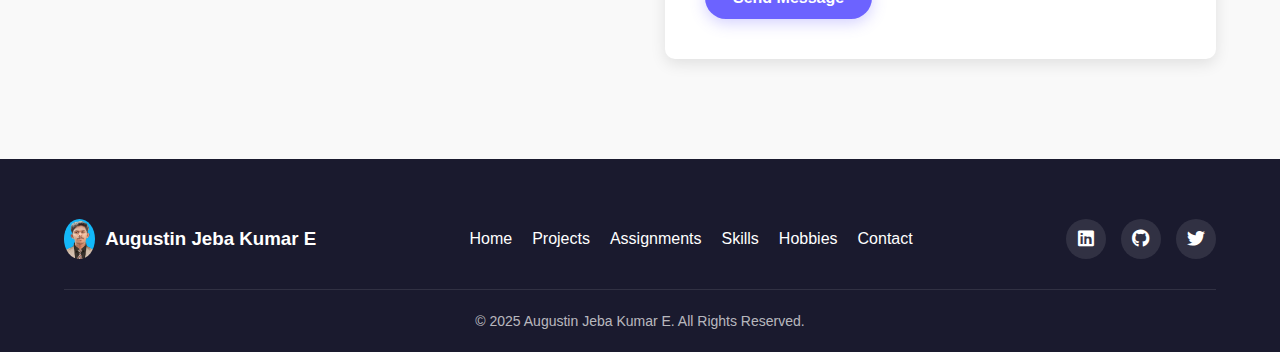
==== commit 26dfa7c3: "Update index.html" ====
--- a/index.html
+++ b/index.html
@@ -395,28 +395,28 @@
     <div class="hobbies-container">
       <div class="hobby-card">
         <div class="hobby-icon">
-          <i class="fas fa-book"></i>
+          <i class=""><img src="reading_3749948.png" alt=""></i>
         </div>
         <h3>Reading</h3>
         <p>I especially enjoy reading the Bible, as it brings me peace and guidance in my daily life.</p>
       </div>
       <div class="hobby-card">
         <div class="hobby-icon">
-          <i class="fas fa-hiking"></i>
+          <i class=""><img src="coding_17359683.png" alt=""></i>
         </div>
         <h3>Coding</h3>
         <p>"I enjoy coding because it keeps my mind active and enhances my problem-solving skills. Practicing code regularly sharpens my thinking and boosts my creativity.</p>
       </div>
       <div class="hobby-card">
         <div class="hobby-icon">
-          <i class="fas fa-chess"></i>
+          <i class=""><img src="musical-notes_2907253.png" alt=""></i>
         </div>
         <h3>Music</h3>
         <p>Music is my escape during stressful or tough times, helping me relax and stay focused. It acts as the best medicine, lifting my mood and making work feel easier.</p>
       </div>
       <div class="hobby-card">
         <div class="hobby-icon">
-          <i class="fas fa-camera"></i>
+          <i class=""><img src="cricket_5971593.png" alt=""></i>
         </div>
         <h3>Playing</h3>
         <p>Playing cricket helps improve my body fitness and boosts my mental strength. It keeps me active, focused, and refreshed both physically and mentally.</p>
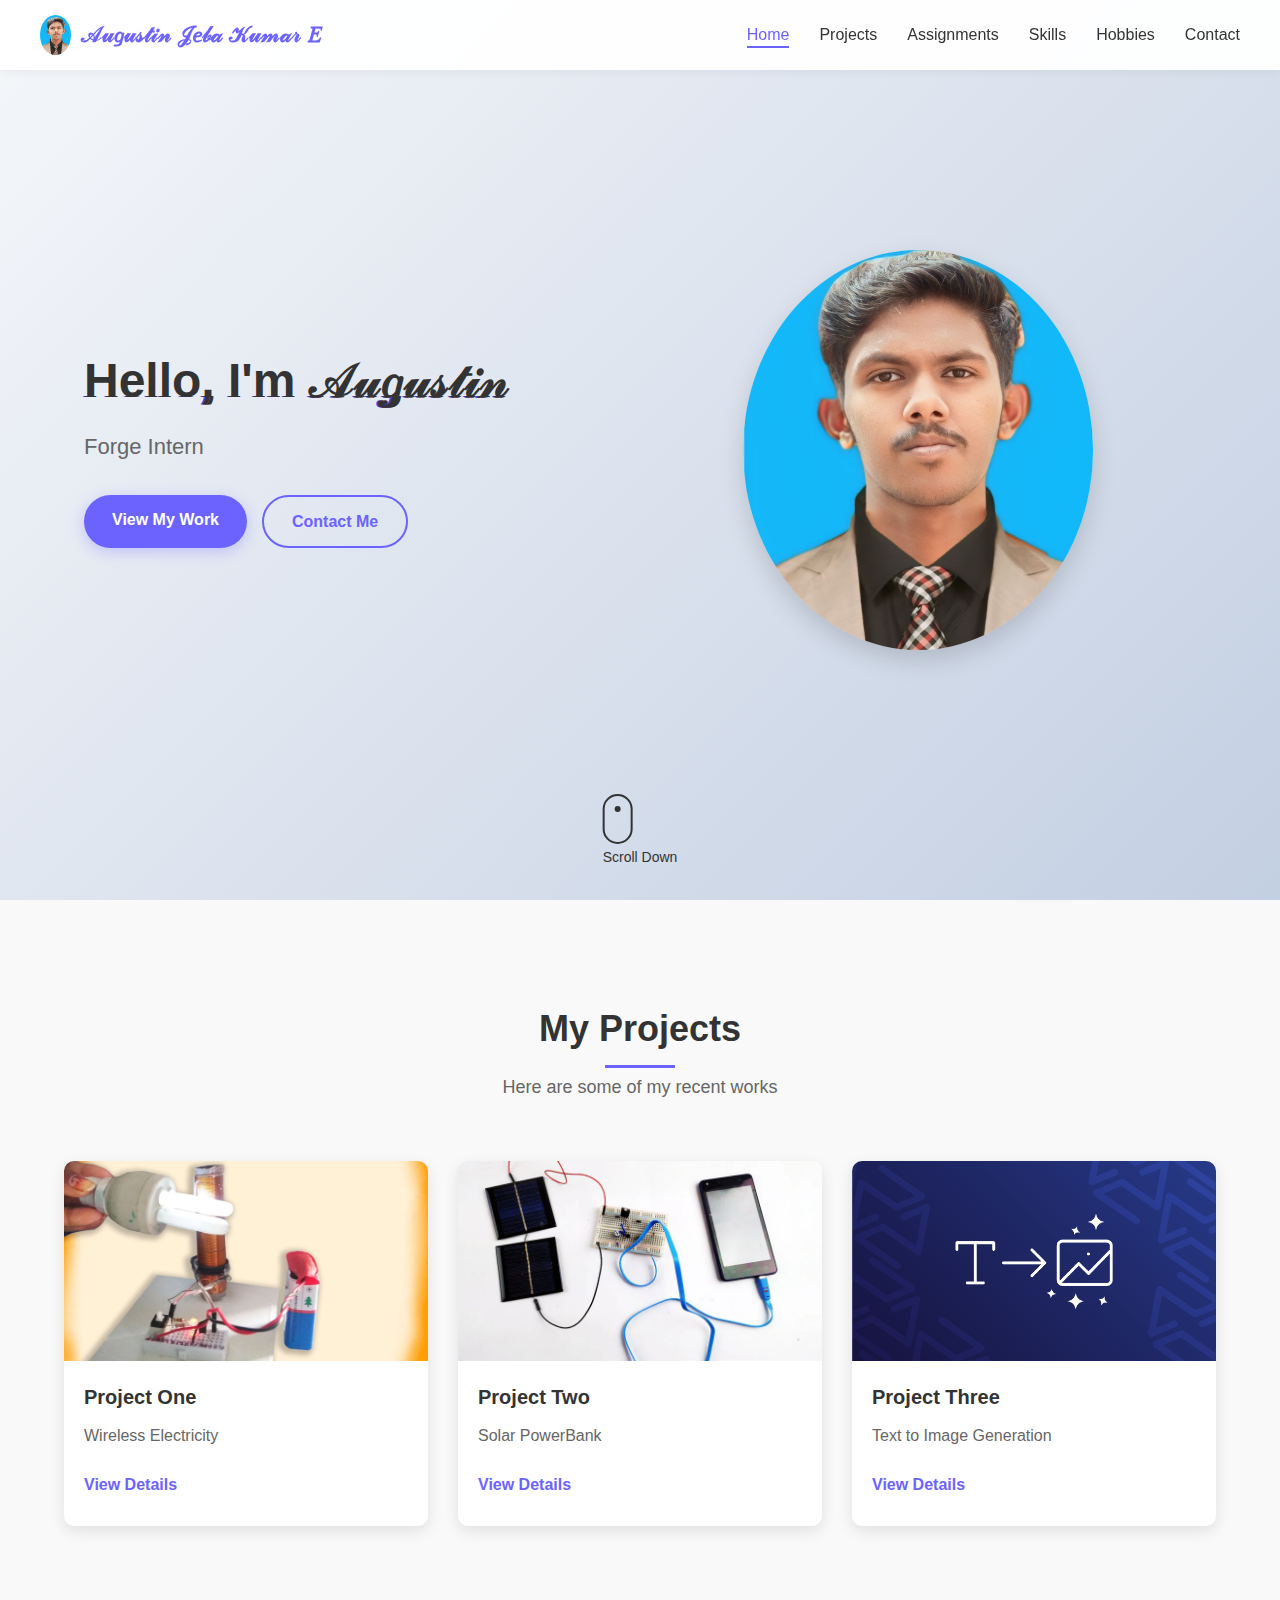
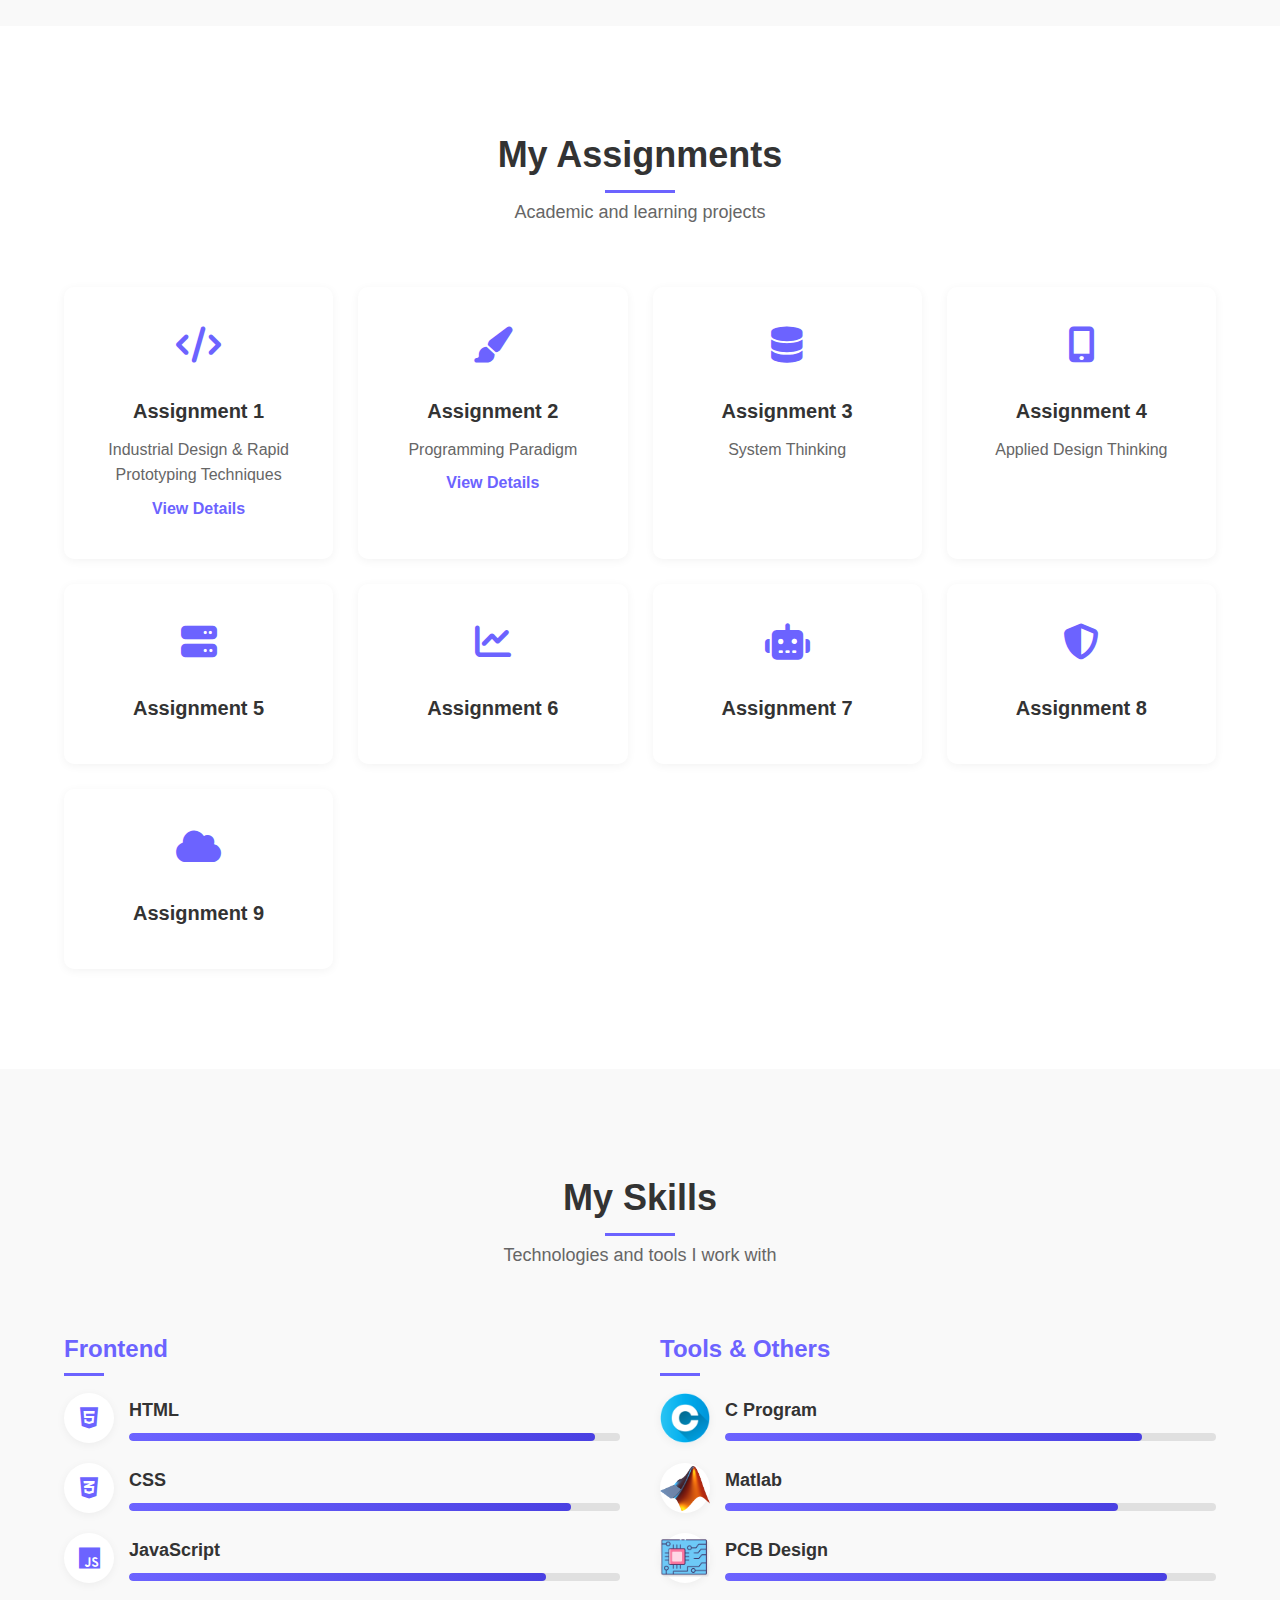
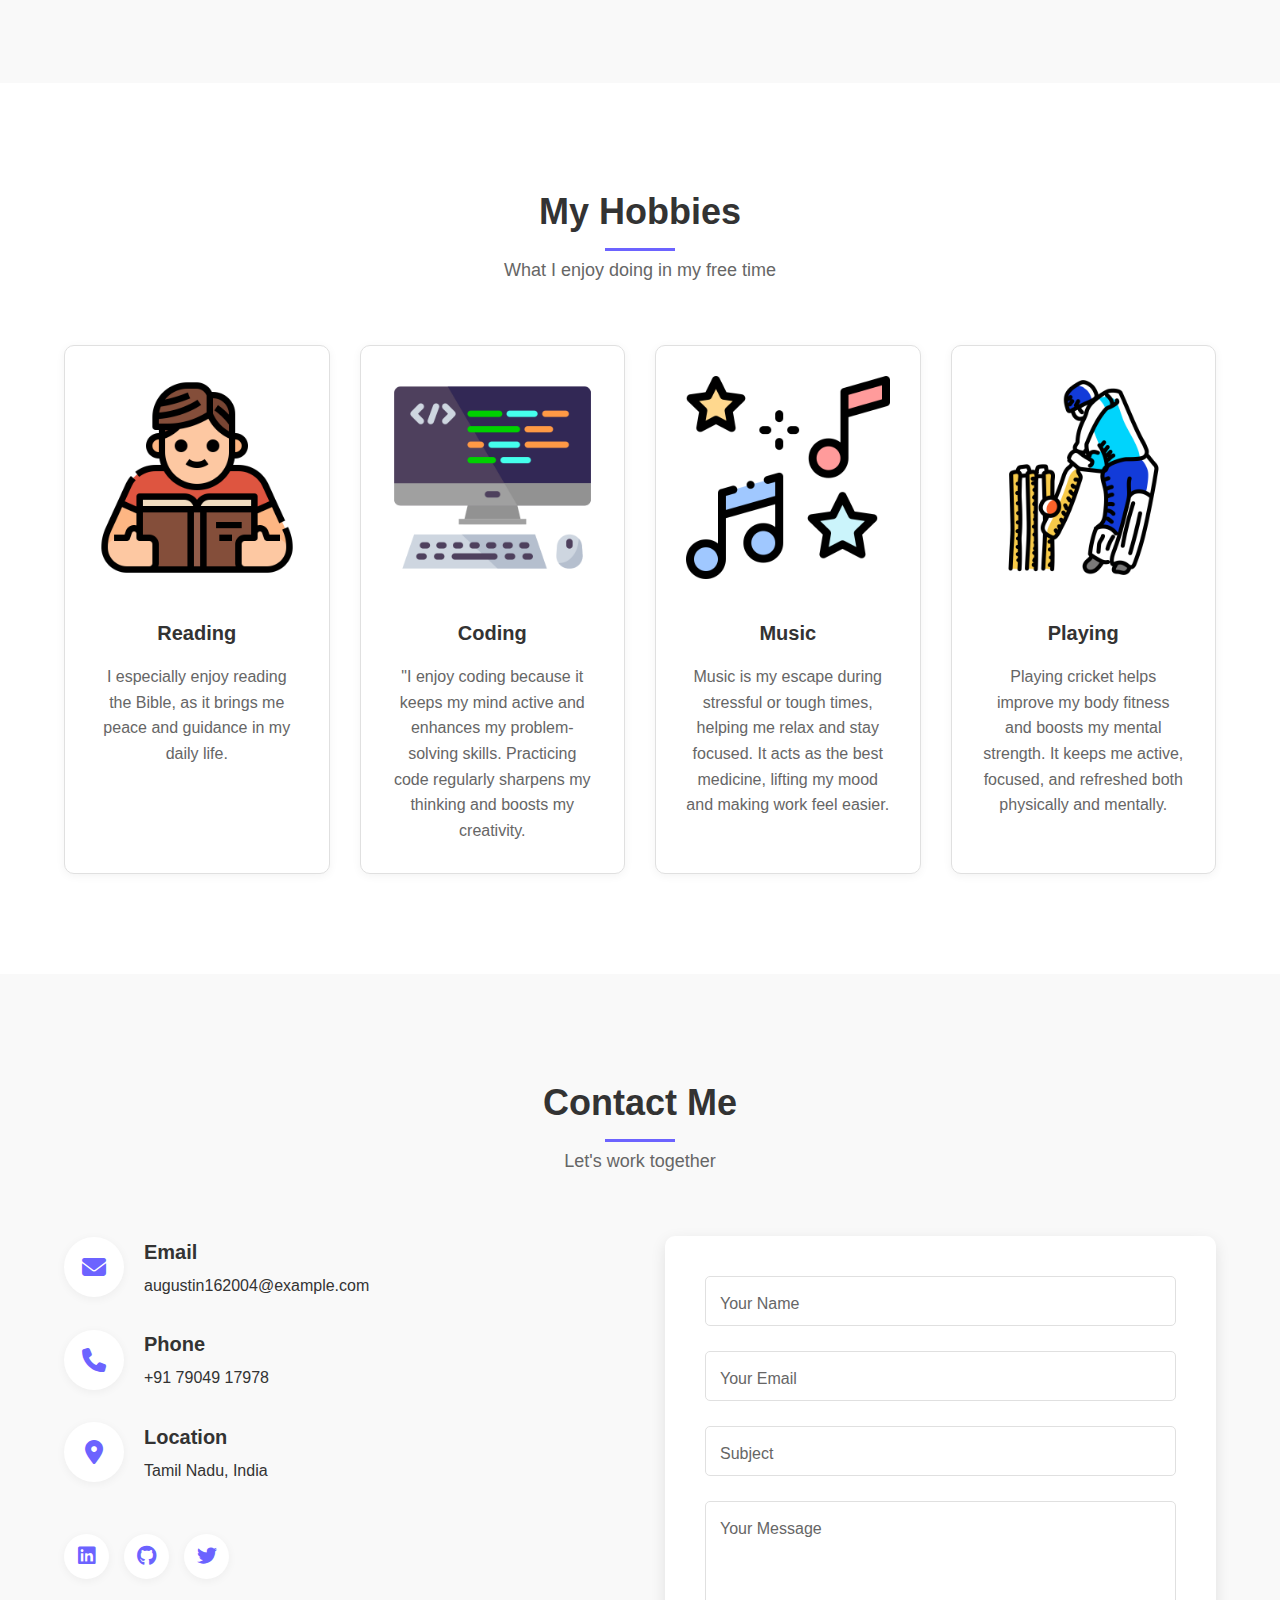
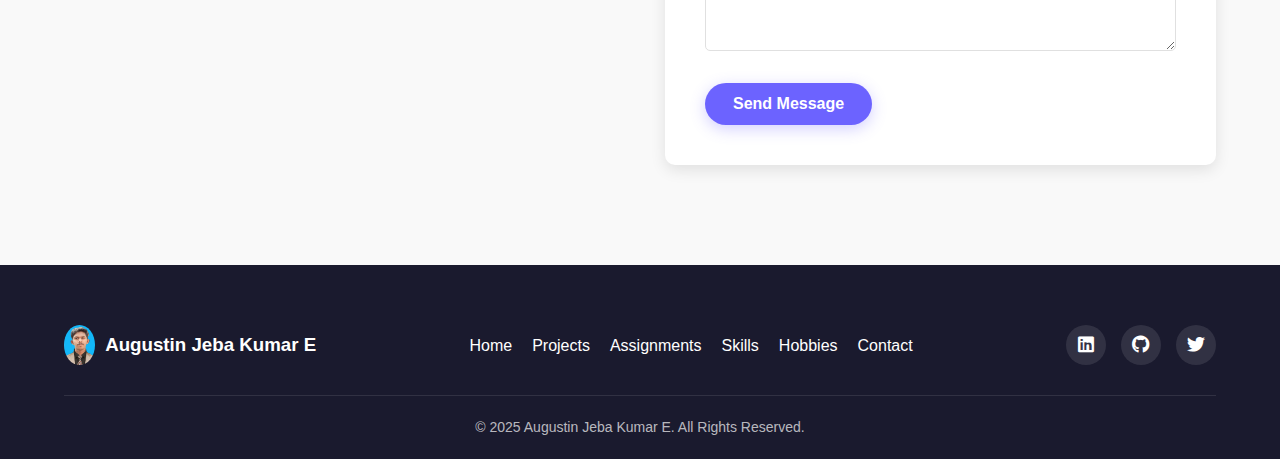
==== commit 2527b2bf: "Update index.html" ====
--- a/index.html
+++ b/index.html
@@ -191,56 +191,57 @@
           
         </div>
         <h3>Assignment 2</h3>
-        <p>UI/UX Design</p>
+        <p>Programming Paradigm</p>
+        <a href="https://drive.google.com/file/d/1SNPjvOSDZQnqUXBhmY10ba7Ikr0lwTgx/view?usp=sharing" class="view-project">View Details </a>
       </div>
       <div class="assignment-card" data-id="assignment3">
         <div class="assignment-icon">
           <i class="fas fa-database"></i>
         </div>
         <h3>Assignment 3</h3>
-        <p>Database Management</p>
+        <p>System Thinking</p>
       </div>
       <div class="assignment-card" data-id="assignment4">
         <div class="assignment-icon">
           <i class="fas fa-mobile-alt"></i>
         </div>
         <h3>Assignment 4</h3>
-        <p>Mobile App Development</p>
+        <p>Applied Design Thinking</p>
       </div>
       <div class="assignment-card" data-id="assignment5">
         <div class="assignment-icon">
           <i class="fas fa-server"></i>
         </div>
         <h3>Assignment 5</h3>
-        <p>Backend Development</p>
+        <p></p>
       </div>
       <div class="assignment-card" data-id="assignment6">
         <div class="assignment-icon">
           <i class="fas fa-chart-line"></i>
         </div>
         <h3>Assignment 6</h3>
-        <p>Data Analysis</p>
+        <p></p>
       </div>
       <div class="assignment-card" data-id="assignment7">
         <div class="assignment-icon">
           <i class="fas fa-robot"></i>
         </div>
         <h3>Assignment 7</h3>
-        <p>Machine Learning</p>
+        <p></p>
       </div>
       <div class="assignment-card" data-id="assignment8">
         <div class="assignment-icon">
           <i class="fas fa-shield-alt"></i>
         </div>
         <h3>Assignment 8</h3>
-        <p>Cybersecurity</p>
+        <p></p>
       </div>
       <div class="assignment-card" data-id="assignment9">
         <div class="assignment-icon">
           <i class="fas fa-cloud"></i>
         </div>
         <h3>Assignment 9</h3>
-        <p>Cloud Computing</p>
+        <p></p>
       </div>
     </div>
   </section>
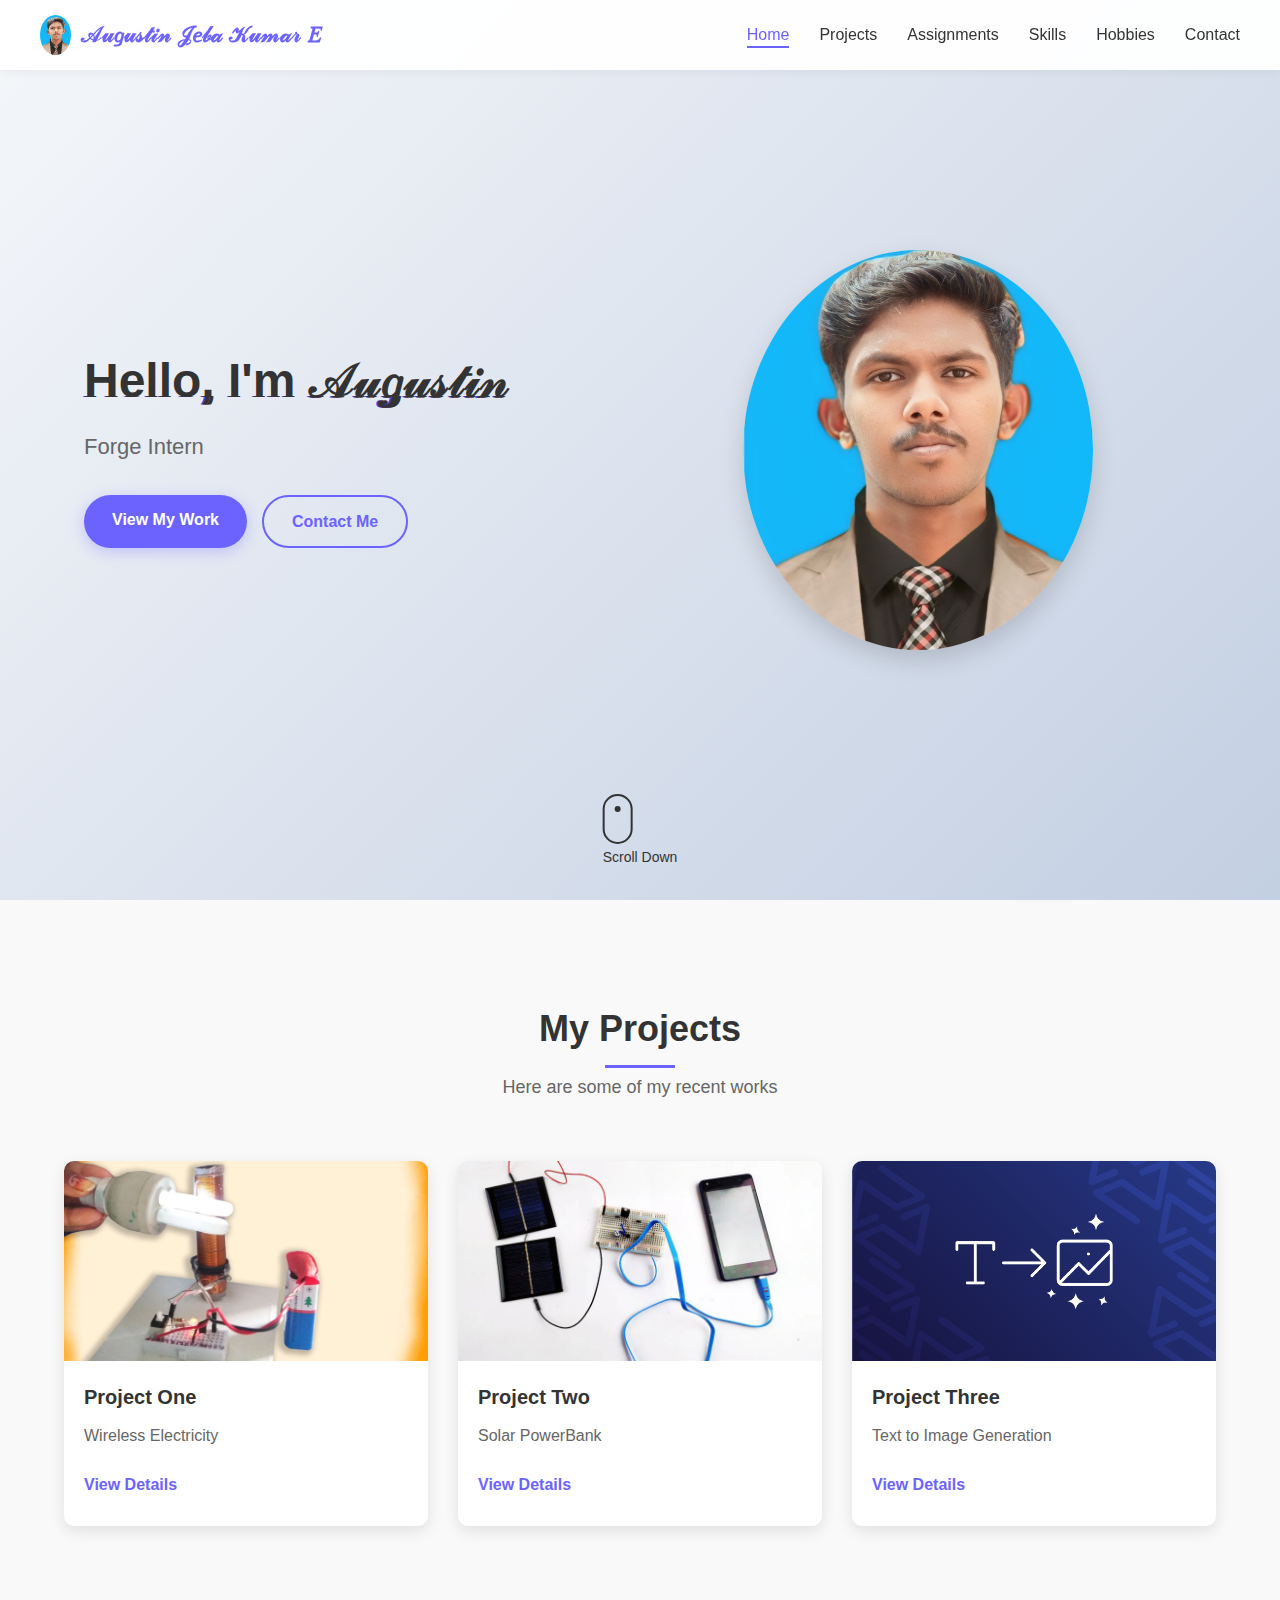
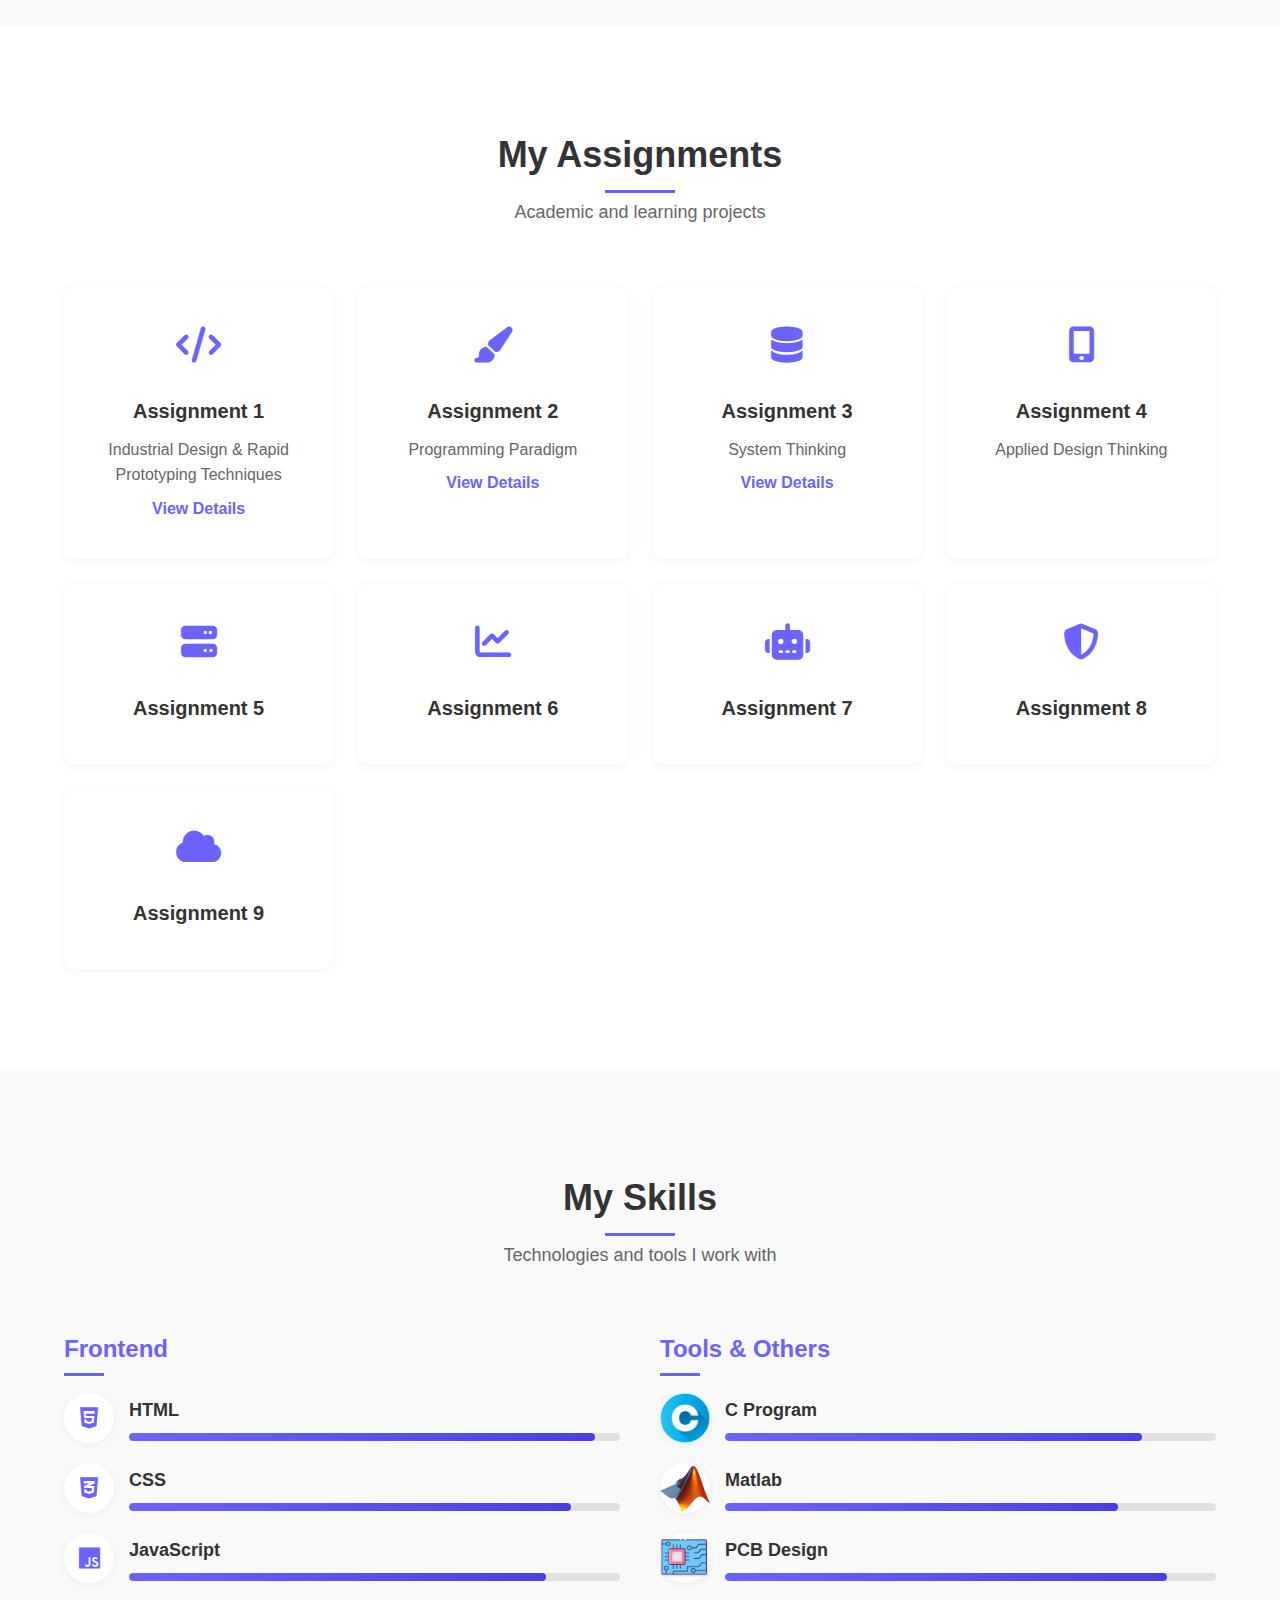
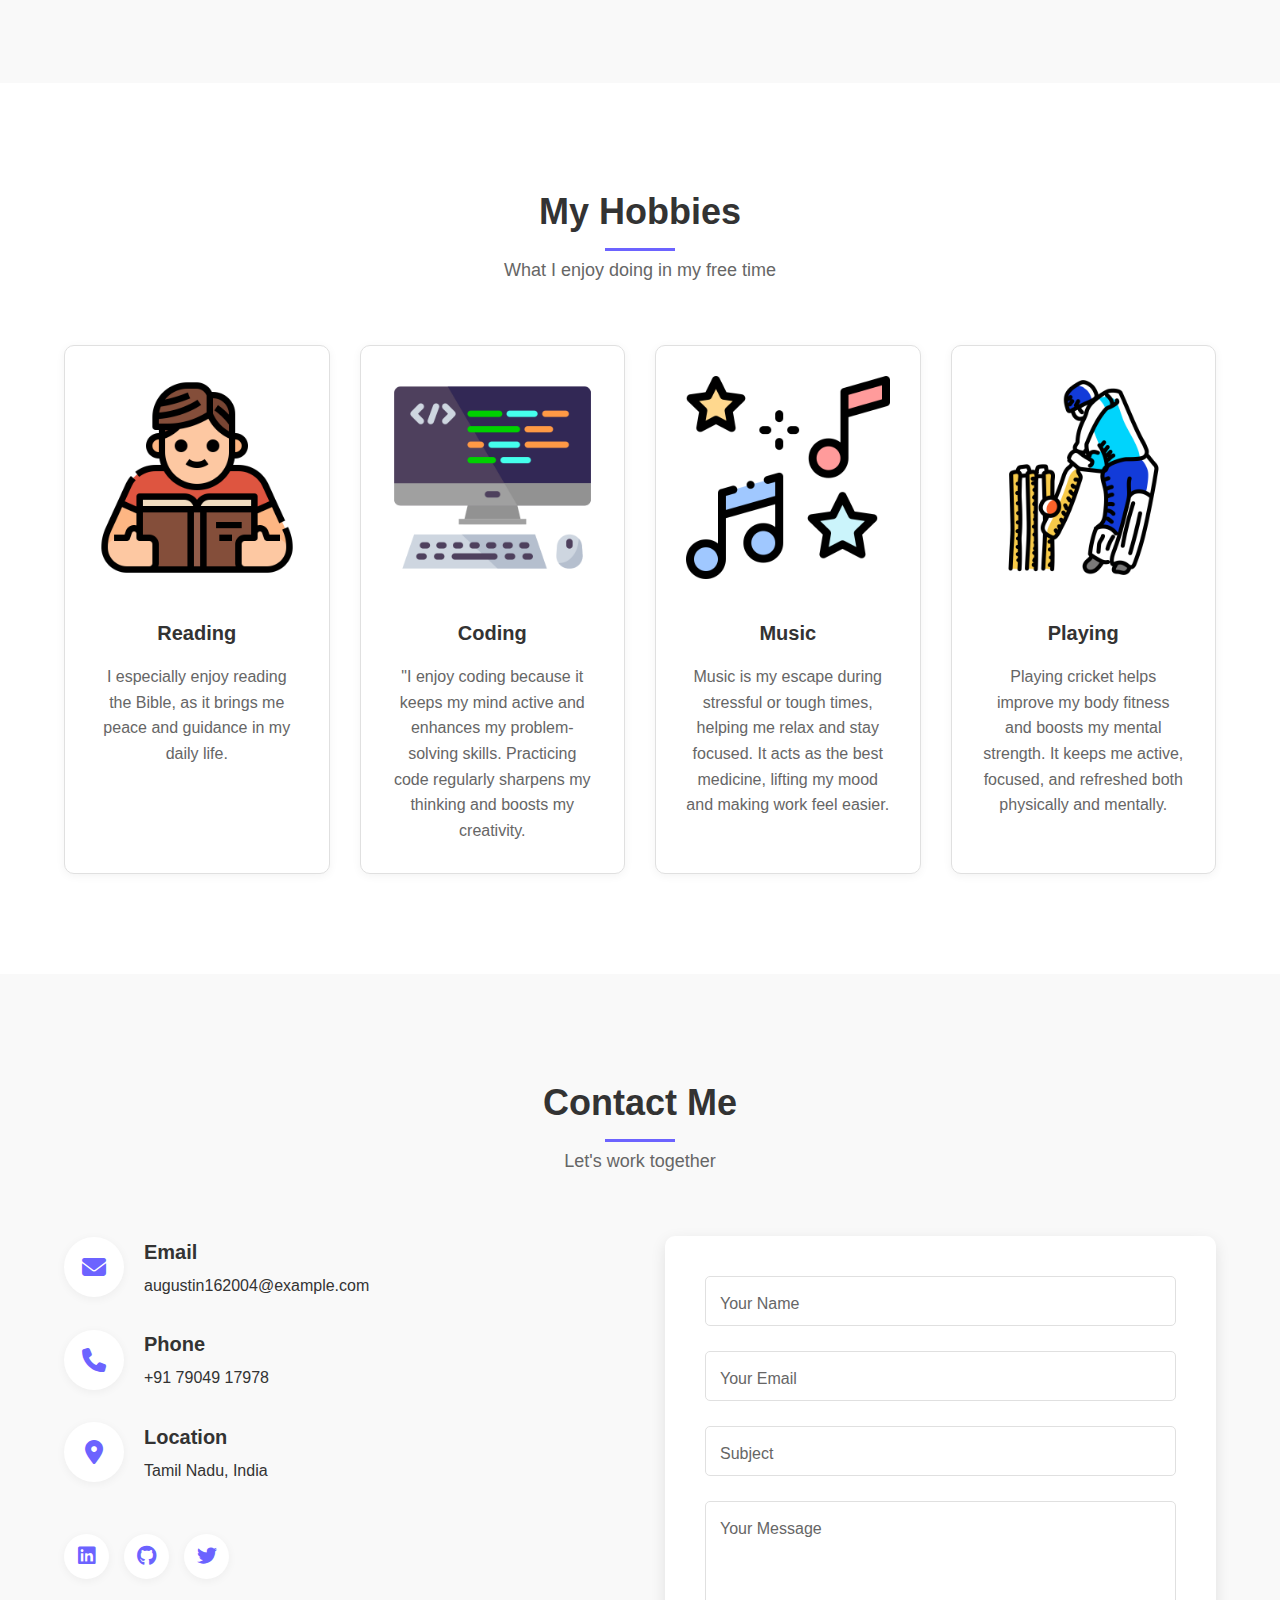
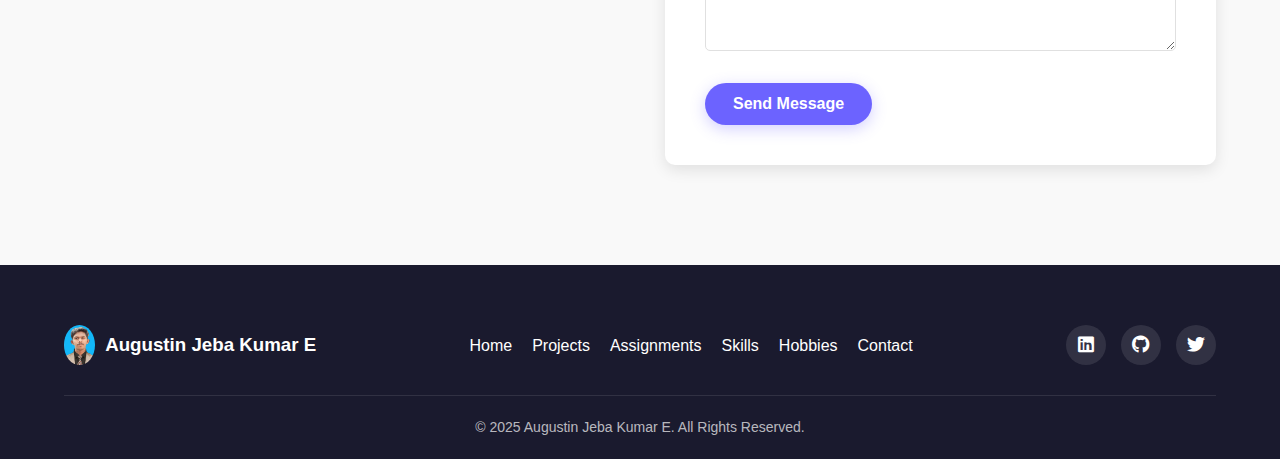
==== commit 4f05b833: "Update index.html" ====
--- a/index.html
+++ b/index.html
@@ -200,6 +200,7 @@
         </div>
         <h3>Assignment 3</h3>
         <p>System Thinking</p>
+        <a href="https://docs.google.com/presentation/d/1AA1jTF3PVhyntnAzqpDBCnA8huxtYkfH9VYPIlfTKMg/edit?usp=sharing" class="view-project">View Details </a>
       </div>
       <div class="assignment-card" data-id="assignment4">
         <div class="assignment-icon">
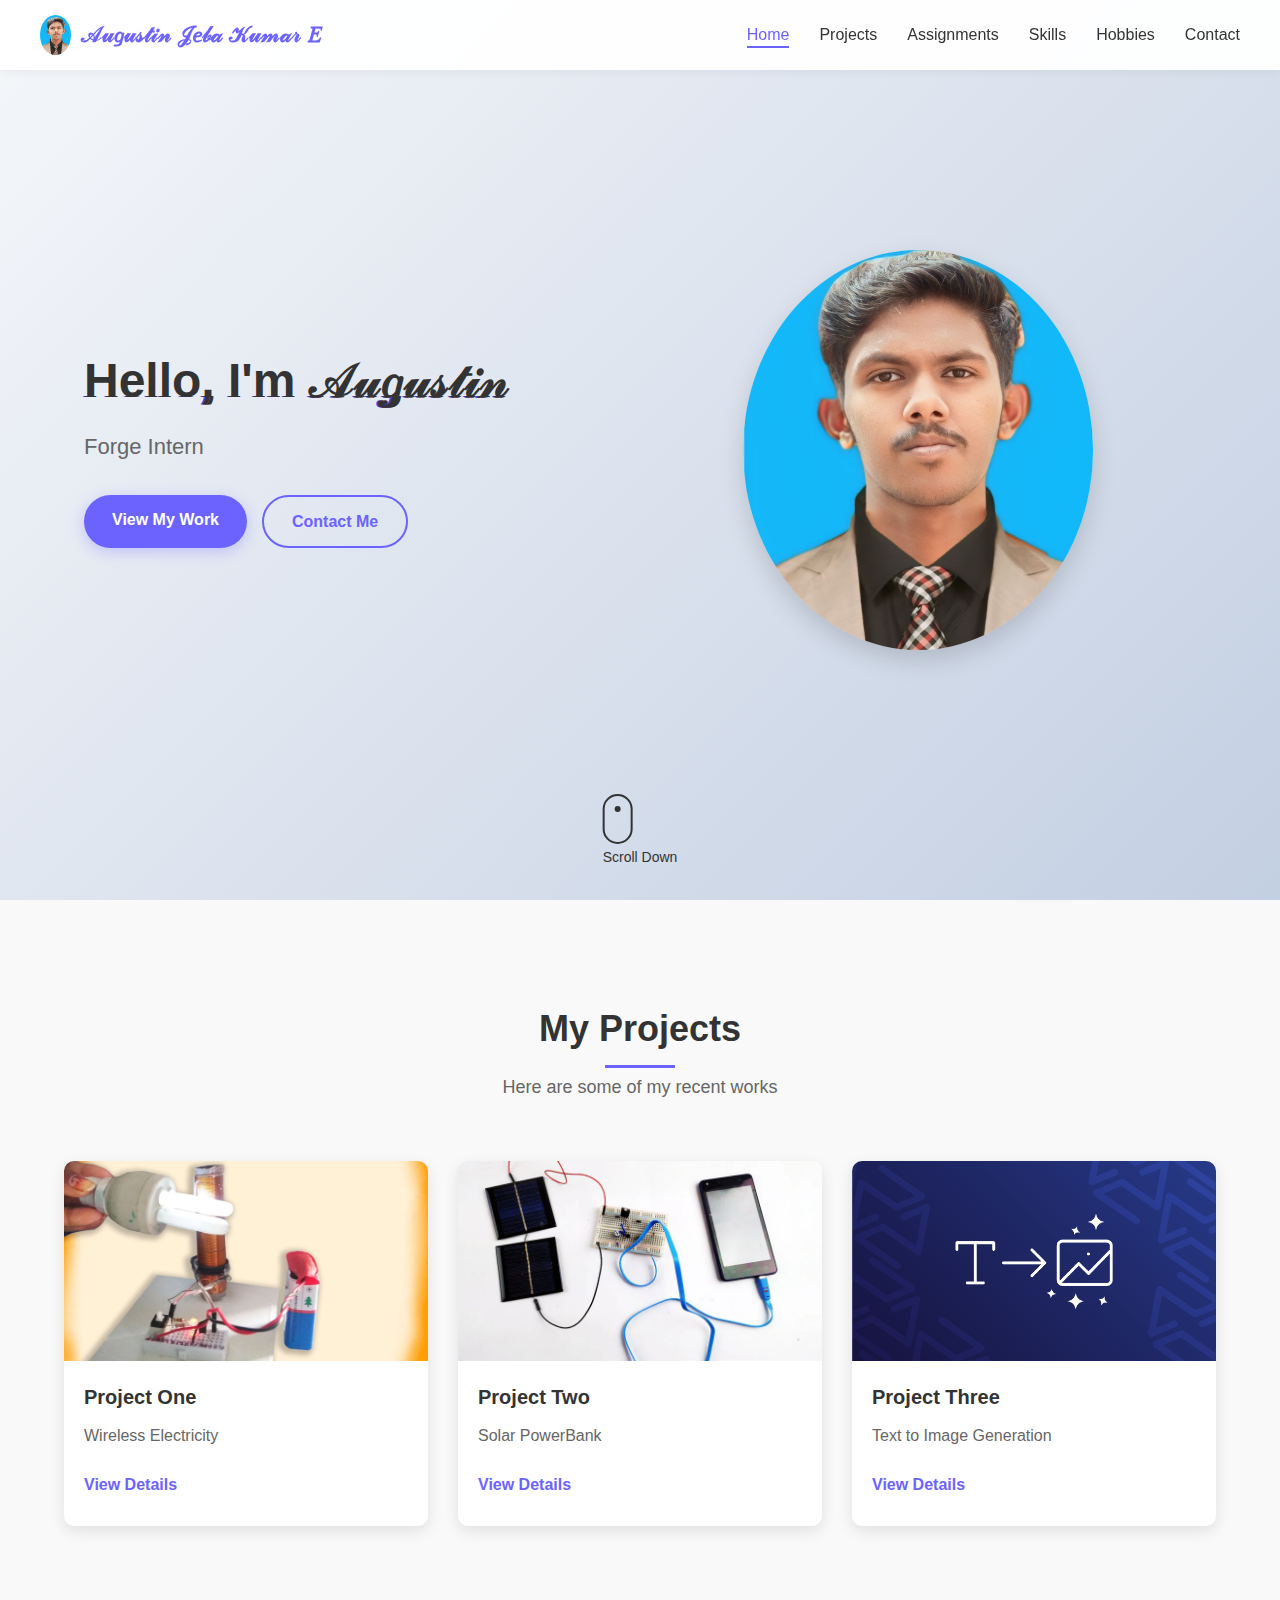
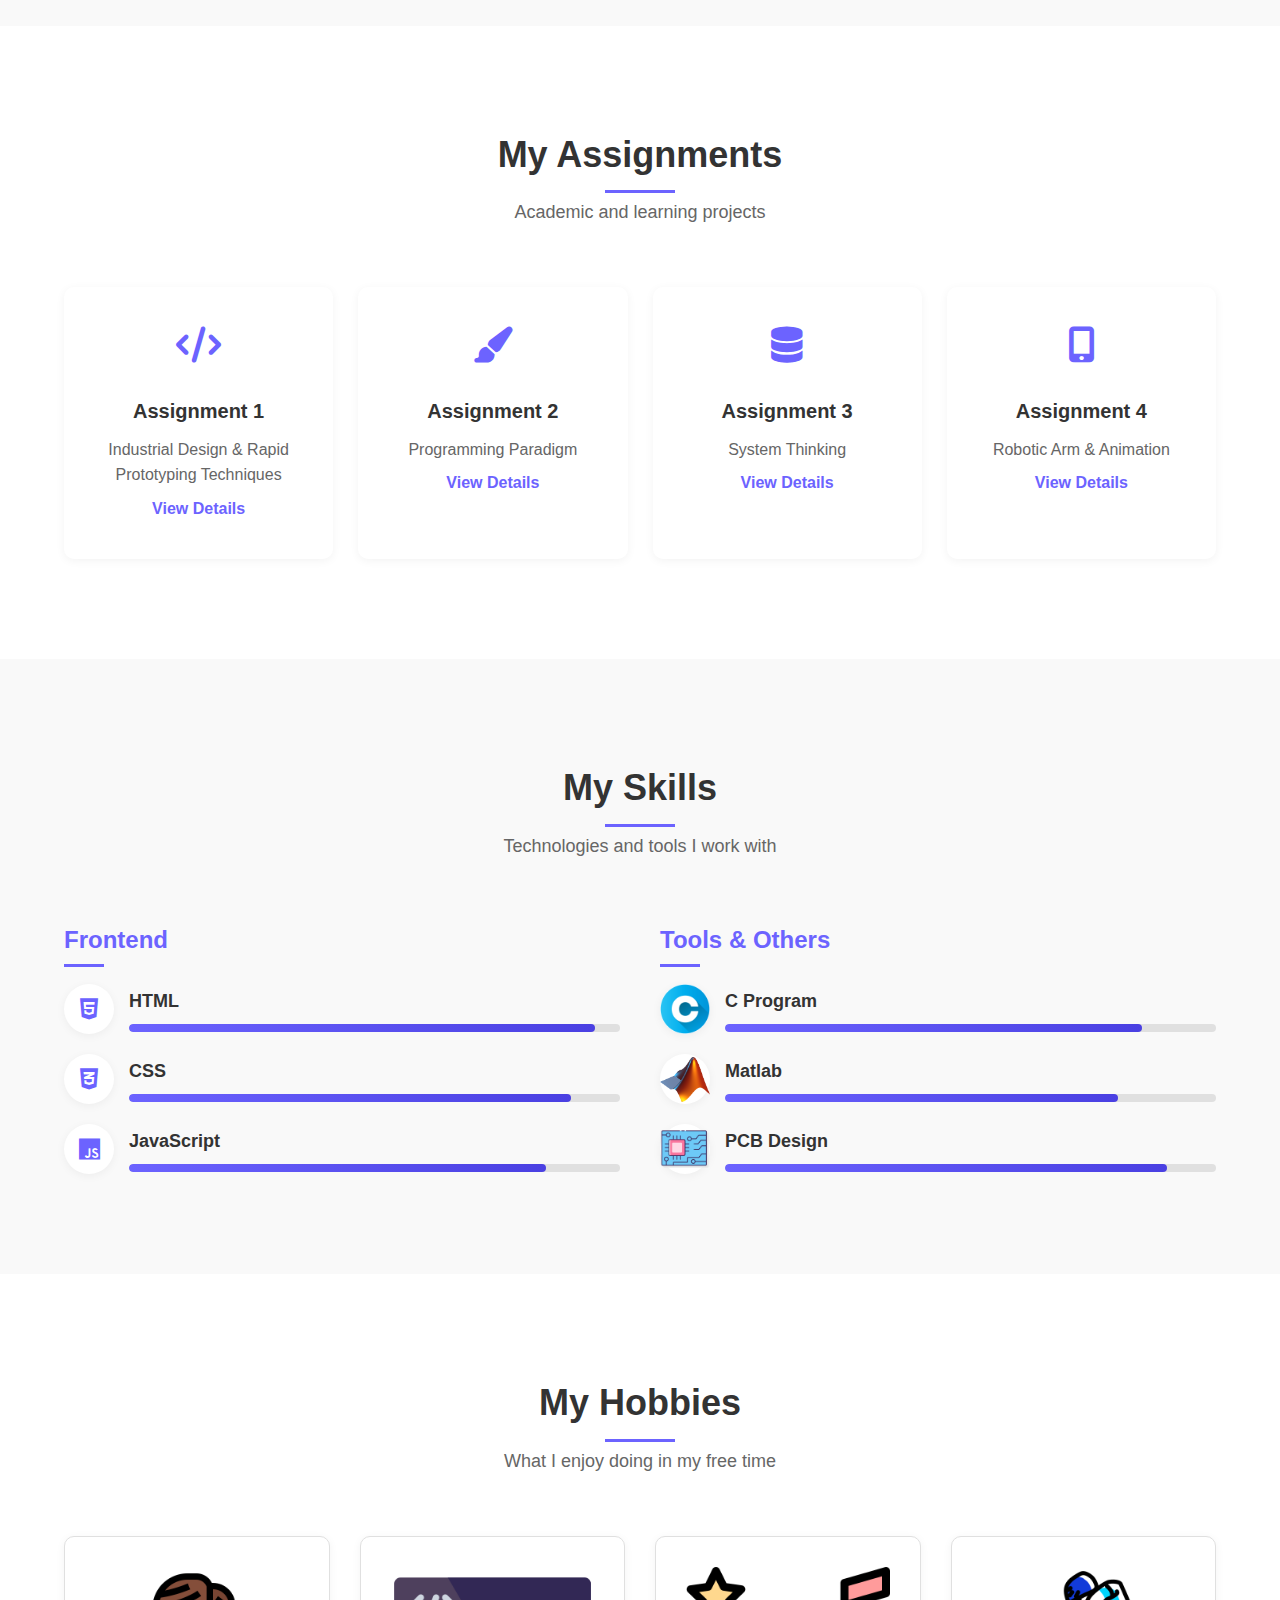
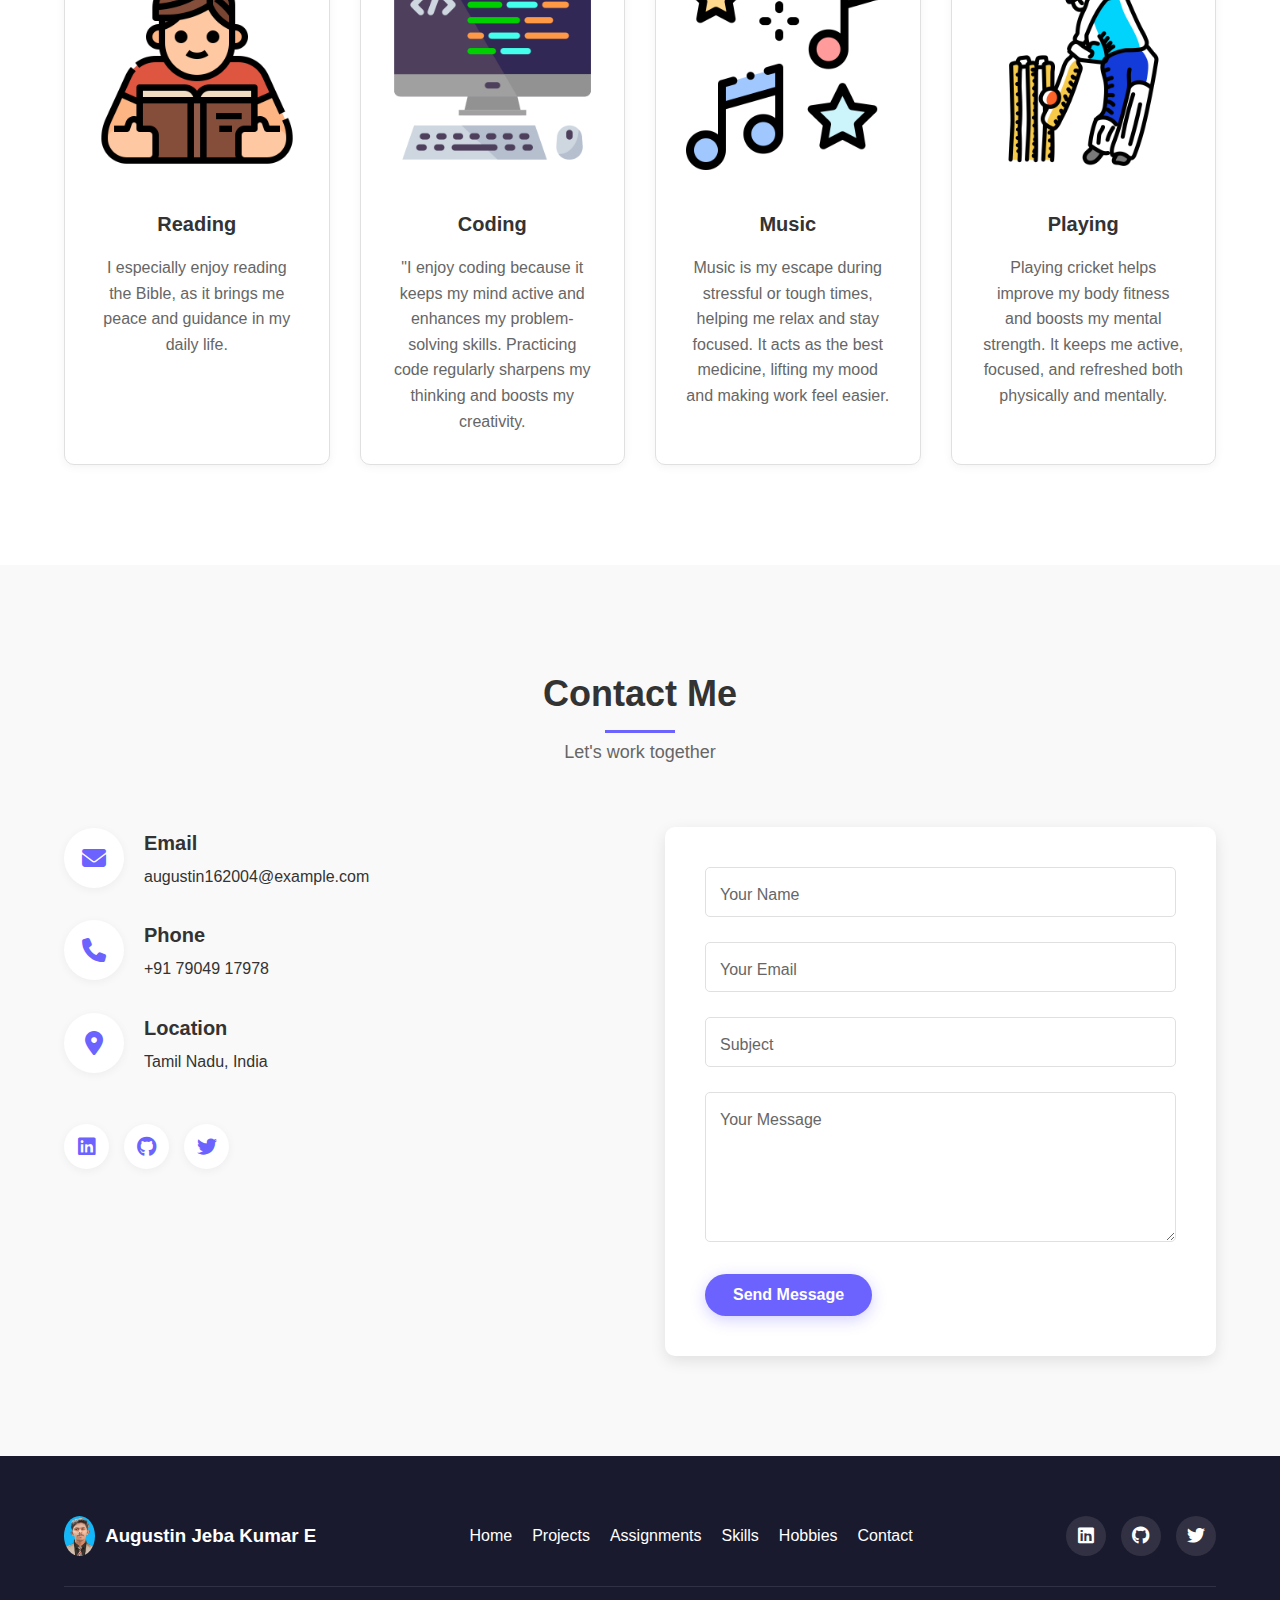
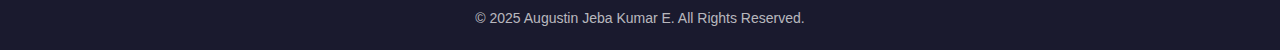
==== commit 77c9c35b: "Update index.html" ====
--- a/index.html
+++ b/index.html
@@ -207,44 +207,11 @@
           <i class="fas fa-mobile-alt"></i>
         </div>
         <h3>Assignment 4</h3>
-        <p>Applied Design Thinking</p>
-      </div>
-      <div class="assignment-card" data-id="assignment5">
-        <div class="assignment-icon">
-          <i class="fas fa-server"></i>
-        </div>
-        <h3>Assignment 5</h3>
-        <p></p>
-      </div>
-      <div class="assignment-card" data-id="assignment6">
-        <div class="assignment-icon">
-          <i class="fas fa-chart-line"></i>
-        </div>
-        <h3>Assignment 6</h3>
-        <p></p>
-      </div>
-      <div class="assignment-card" data-id="assignment7">
-        <div class="assignment-icon">
-          <i class="fas fa-robot"></i>
-        </div>
-        <h3>Assignment 7</h3>
-        <p></p>
-      </div>
-      <div class="assignment-card" data-id="assignment8">
-        <div class="assignment-icon">
-          <i class="fas fa-shield-alt"></i>
-        </div>
-        <h3>Assignment 8</h3>
-        <p></p>
-      </div>
-      <div class="assignment-card" data-id="assignment9">
-        <div class="assignment-icon">
-          <i class="fas fa-cloud"></i>
-        </div>
-        <h3>Assignment 9</h3>
-        <p></p>
-      </div>
-    </div>
+        
+        <p>Robotic Arm & Animation</p>
+        <a href="Robotic Arm vedio.avi" class="view-project">View Details </a>
+      </div>
+     
   </section>
 
   <!-- Assignment Popups -->
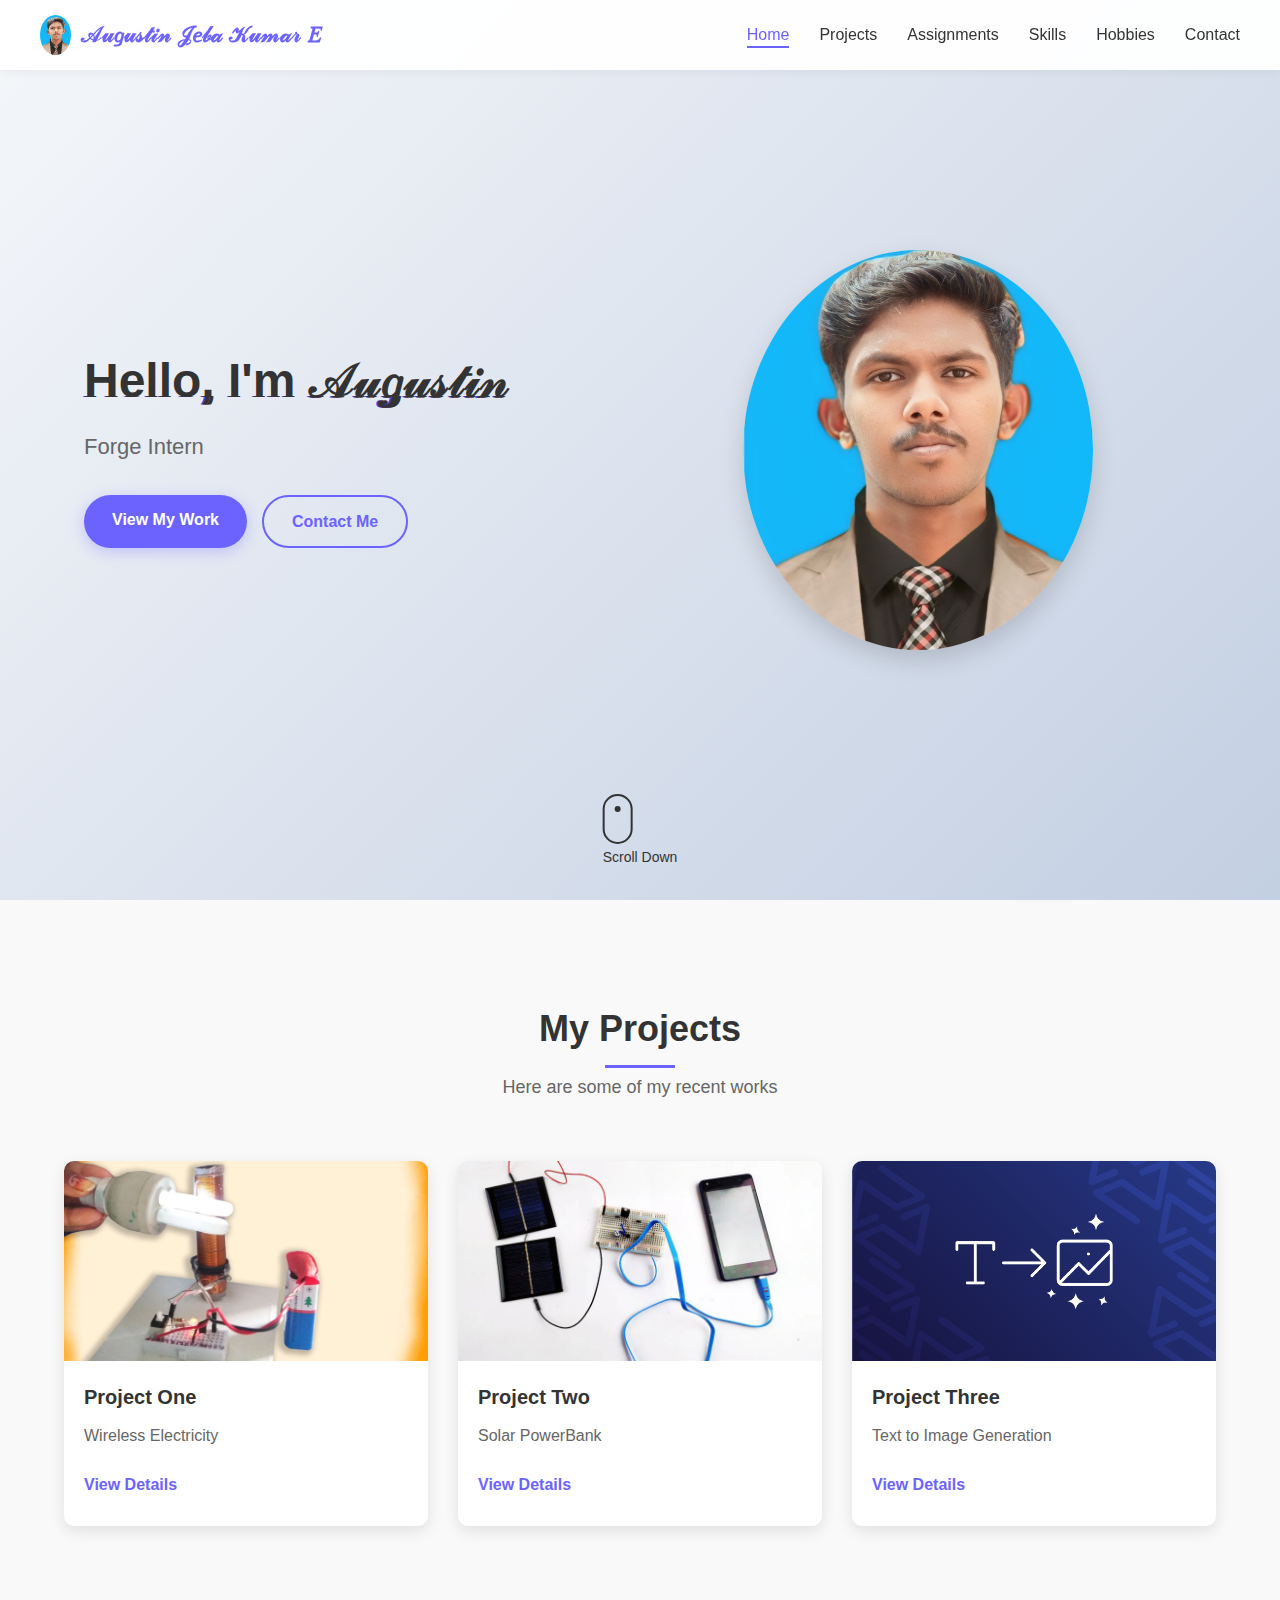
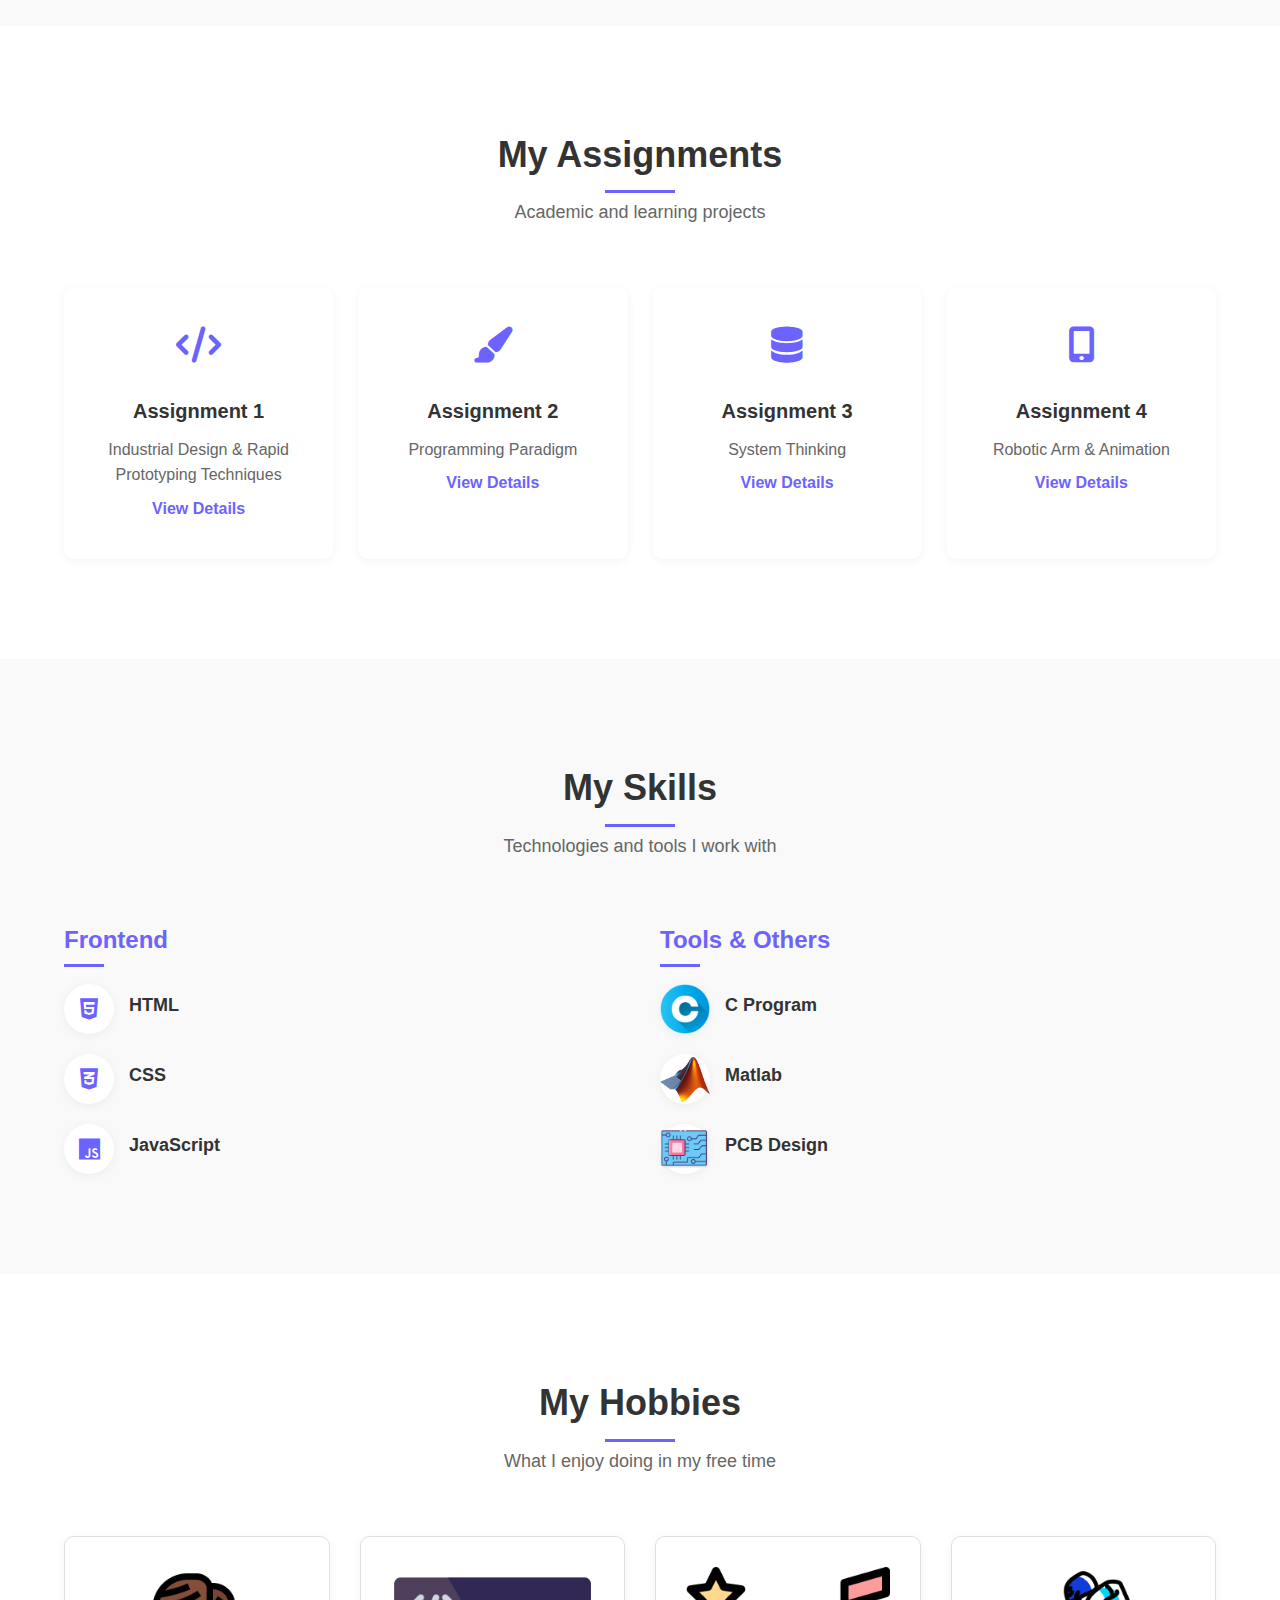
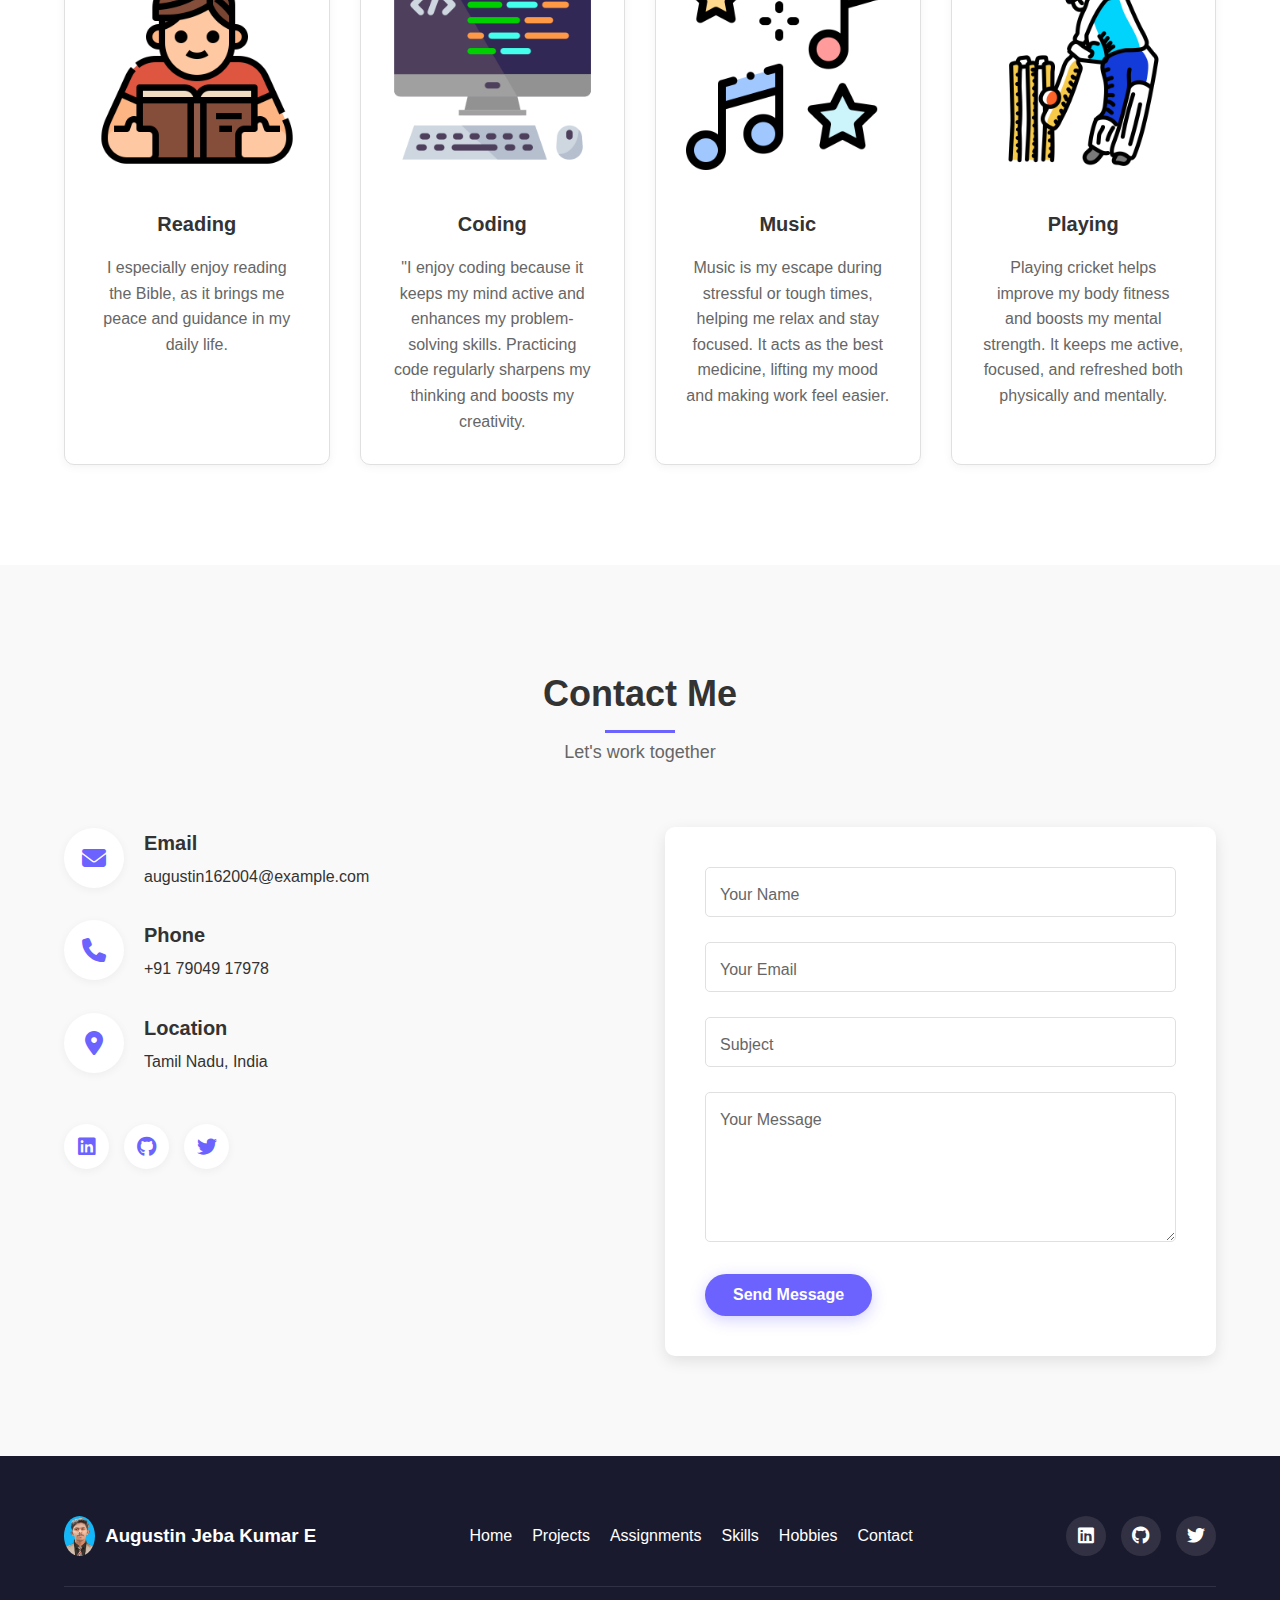
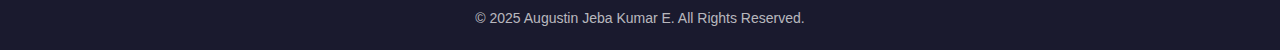
==== commit b486d1d1: "Update index.html" ====
--- a/index.html
+++ b/index.html
@@ -209,7 +209,7 @@
         <h3>Assignment 4</h3>
         
         <p>Robotic Arm & Animation</p>
-        <a href="Robotic Arm vedio.avi" class="view-project">View Details </a>
+        <a href="Robotic Arm (2).mp4" class="view-project">View Details </a>
       </div>
      
   </section>
@@ -291,8 +291,8 @@
             <div class="skill-icon"><i class="fab fa-html5"></i></div>
             <div class="skill-info">
               <h4>HTML</h4>
-              <div class="skill-bar">
-                <div class="skill-level" style="width: 95%"></div>
+              <div class="">
+               
               </div>
             </div>
           </div>
@@ -300,8 +300,8 @@
             <div class="skill-icon"><i class="fab fa-css3-alt"></i></div>
             <div class="skill-info">
               <h4>CSS</h4>
-              <div class="skill-bar">
-                <div class="skill-level" style="width: 90%"></div>
+              <div class="">
+                
               </div>
             </div>
           </div>
@@ -309,8 +309,8 @@
             <div class="skill-icon"><i class="fab fa-js"></i></div>
             <div class="skill-info">
               <h4>JavaScript</h4>
-              <div class="skill-bar">
-                <div class="skill-level" style="width: 85%"></div>
+              <div class="">
+              
               </div>
             </div>
           </div>
@@ -327,8 +327,8 @@
             <div class="skill-icon"><img src="letter-c_3665923.png" alt=""></div>
             <div class="skill-info">
               <h4>C Program</h4>
-              <div class="skill-bar">
-                <div class="skill-level" style="width: 85%"></div>
+              <div class="">
+           
               </div>
             </div>
           </div>
@@ -336,8 +336,8 @@
             <div class="skill-icon"><img src="Matlab_Logo.png" alt=""></div>
             <div class="skill-info">
               <h4>Matlab</h4>
-              <div class="skill-bar">
-                <div class="skill-level" style="width: 80%"></div>
+              <div class="">
+             
               </div>
             </div>
           </div>
@@ -345,8 +345,8 @@
             <div class="skill-icon"><img src="pcb_2132987.png" alt=""></div>
             <div class="skill-info">
               <h4>PCB Design</h4>
-              <div class="skill-bar">
-                <div class="skill-level" style="width: 90%"></div>
+              <div class="">
+               
               </div>
             </div>
           </div>
